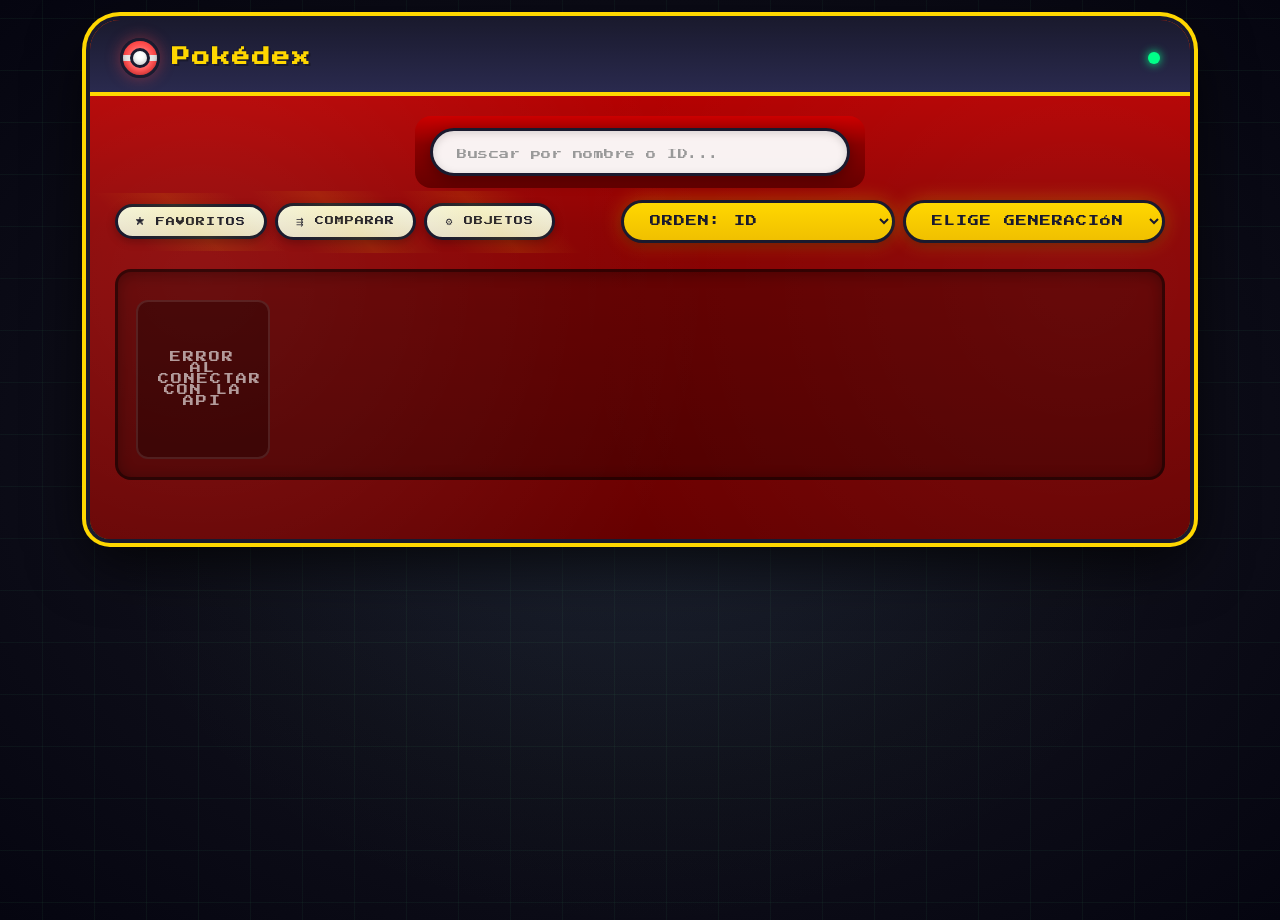
==== index.html @ 0aebc2f5 "objetos" ====
<!DOCTYPE html>
<html lang="es">

<head>
    <meta charset="UTF-8">
    <meta name="viewport" content="width=device-width, initial-scale=1.0">
    <title>Pokédex</title>
    <link rel="preconnect" href="https://fonts.googleapis.com">
    <link rel="preconnect" href="https://fonts.gstatic.com" crossorigin>
    <link href="https://fonts.googleapis.com/css2?family=Press+Start+2P&family=Roboto:wght@400;700;900&display=swap" rel="stylesheet">
    <link rel="stylesheet" href="css/style.css">
</head>

<body>
    <main id="ContenedorPrincipal">
        <div id="ContenedorPokemon">
            <div class="pokedex-header">
                <div class="pokedex-logo">
                    <div class="pokeball-icon"></div>
                    <h1>Pokédex</h1>
                </div>
                <div class="header-led"></div>
            </div>
            <div class="pokedex-content">
                <div class="buscador-contenedor">
                    <input type="text" id="buscador" class="buscador" placeholder="Buscar por nombre o ID...">
                    <button id="btnClearSearch" class="btn-clear-search oculto" title="Limpiar búsqueda">
                        <svg xmlns="http://www.w3.org/2000/svg" width="16" height="16" fill="currentColor" viewBox="0 0 16 16">
                            <path d="M8 15A7 7 0 1 1 8 1a7 7 0 0 1 0 14m0 1A8 8 0 1 0 8 0a8 8 0 0 0 0 16"/>
                            <path d="M4.646 4.646a.5.5 0 0 1 .708 0L8 7.293l2.646-2.647a.5.5 0 0 1 .708.708L8.707 8l2.647 2.646a.5.5 0 0 1-.708.708L8 8.707l-2.646 2.647a.5.5 0 0 1-.708-.708L7.293 8 4.646 5.354a.5.5 0 0 1 0-.708"/>
                        </svg>
                    </button>
                </div>

                <div class="toolbar">
                    <div class="toolbar-left">
                        <button id="btnFavoritos" class="toolbar-btn" title="Mostrar solo favoritos">&#9733; Favoritos</button>
                        <button id="btnComparar" class="toolbar-btn" title="Modo comparación">&#8694; Comparar</button>
                        <a href="items.html" class="toolbar-btn" id="btnItems" title="Objetos evolutivos">&#9881; Objetos</a>
                    </div>
                    <div class="toolbar-right">
                        <select id="sortSelect" class="toolbar-select">
                            <option value="id">Orden: ID</option>
                            <option value="nombre">Orden: Nombre A-Z</option>
                            <option value="nombre-desc">Orden: Nombre Z-A</option>
                            <option value="tipo">Orden: Tipo</option>
                        </select>
                        <select id="genSelect" class="toolbar-select">
                            <option value="0">Elige Generación</option>
                            <option value="1">Generación I</option>
                            <option value="2">Generación II</option>
                            <option value="3">Generación III</option>
                            <option value="4">Generación IV</option>
                            <option value="5">Generación V</option>
                            <option value="6">Generación VI</option>
                            <option value="7">Generación VII</option>
                            <option value="8">Generación VIII</option>
                            <option value="9">Generación IX</option>
                        </select>
                    </div>
                </div>

                <div id="tipoFiltros" class="tipo-filtros"></div>

                <div id="loadingIndicator" class="loading-spinner"></div>
                <div id="galeriaPokemon" class="galeria-pokemon"></div>
                <div id="noResults" class="no-resultados oculto">No se encontraron pokemon</div>
                <div id="pokemonCount" class="pokemon-count"></div>
            </div>
        </div>
    </main>

    <div id="compareBar" class="compare-bar oculto">
        <div class="compare-slots">
            <div id="compareSlot1" class="compare-slot" data-index="0">
                <span class="compare-slot-placeholder">#1</span>
            </div>
            <span class="compare-vs">VS</span>
            <div id="compareSlot2" class="compare-slot" data-index="1">
                <span class="compare-slot-placeholder">#2</span>
            </div>
        </div>
        <button id="btnCompareGo" class="compare-go oculto">Comparar</button>
        <button id="btnCompareClose" class="compare-close">&times;</button>
    </div>

    <div id="compareModal" class="modal oculto">
        <div class="modal-contenido compare-modal-content">
            <div class="modal-header">
                <div class="modal-header-led"></div>
                <div class="modal-header-bar"></div>
                <span class="cerrar comparar-cerrar">&times;</span>
            </div>
            <div id="compareBody" class="compare-body"></div>
        </div>
    </div>

    <div id="modalPokemon" class="modal oculto">
        <div class="modal-contenido">
            <div class="modal-header">
                <div class="modal-header-led"></div>
                <div class="modal-header-bar"></div>
                <button id="btnPrevPokemon" class="nav-btn" title="Anterior">
                    <svg xmlns="http://www.w3.org/2000/svg" width="18" height="18" fill="currentColor" viewBox="0 0 16 16">
                        <path d="m3.86 8.753 5.482 4.796c.646.566 1.658.106 1.658-.753V3.204a1 1 0 0 0-1.659-.753l-5.48 4.796a1 1 0 0 0 0 1.506z"/>
                    </svg>
                </button>
                <button id="cerrarModalBtn" class="cerrar-btn" title="Cerrar">
                    <svg xmlns="http://www.w3.org/2000/svg" width="22" height="22" fill="currentColor" viewBox="0 0 16 16">
                        <path d="M8 15A7 7 0 1 1 8 1a7 7 0 0 1 0 14m0 1A8 8 0 1 0 8 0a8 8 0 0 0 0 16"/>
                        <path d="M4.646 4.646a.5.5 0 0 1 .708 0L8 7.293l2.646-2.647a.5.5 0 0 1 .708.708L8.707 8l2.647 2.646a.5.5 0 0 1-.708.708L8 8.707l-2.646 2.647a.5.5 0 0 1-.708-.708L7.293 8 4.646 5.354a.5.5 0 0 1 0-.708"/>
                    </svg>
                </button>
                <button id="btnNextPokemon" class="nav-btn" title="Siguiente">
                    <svg xmlns="http://www.w3.org/2000/svg" width="18" height="18" fill="currentColor" viewBox="0 0 16 16">
                        <path d="m12.14 8.753-5.482 4.796c-.646.566-1.658.106-1.658-.753V3.204a1 1 0 0 1 1.659-.753l5.48 4.796a1 1 0 0 1 0 1.506z"/>
                    </svg>
                </button>
            </div>
            <h2 id="nombreModal"></h2>
            <div class="modal-body">
                <div class="modal-img-wrapper">
                    <img id="imgModal" alt="Pokemon">
                    <button id="btnShiny" class="btn-shiny oculto" title="Alternar shiny">&#10024;</button>
                    <button id="btnFavModal" class="btn-fav" title="Añadir a favoritos">&#9733;</button>
                </div>
                <div class="info-pokemon">
                    <p><strong>ID:</strong> <span id="idModal"></span></p>
                    <p><strong>Tipo:</strong> <span id="tipoModal"></span></p>
                    <p><strong>Altura:</strong> <span id="alturaModal"></span> m</p>
                    <p><strong>Peso:</strong> <span id="pesoModal"></span> kg</p>
                    <p><strong>Exp. base:</strong> <span id="expModal"></span></p>
                    <p><strong>Habilidades:</strong> <span id="habilidadesModal"></span></p>
                    <p><strong>Generación:</strong> <span id="genModal"></span></p>
                    <p><strong>Rareza:</strong> <span id="rarezaModal"></span></p>
                </div>
            </div>
            <div class="stats-seccion">
                <h3>Estadísticas base</h3>
                <div id="statsContainer"></div>
                <div class="radar-wrapper">
                    <canvas id="radarChart" width="200" height="200"></canvas>
                </div>
            </div>
            <div class="habilidades-seccion">
                <h3>Habilidades</h3>
                <div id="habilidadesContainer"></div>
            </div>
            <div class="efectividad-seccion">
                <h3>Debilidades y resistencias</h3>
                <div id="efectividadContainer"></div>
            </div>
            <div class="evoluciones-seccion">
                <h3>Evoluciones</h3>
                <div id="evolucionesContainer" class="evoluciones-lista"></div>
            </div>
            <div class="formas-seccion oculto">
                <h3>Formas alternativas</h3>
                <div id="formasContainer" class="formas-lista"></div>
            </div>
            <div class="movimientos-seccion">
                <h3>Movimientos</h3>
                <div id="movimientosContainer" class="movimientos-lista"></div>
                <div id="moveDetalle" class="move-detalle oculto">
                    <div class="move-detalle-titulo" id="moveDetalleTitulo"></div>
                    <div class="move-detalle-desc" id="moveDetalleDesc"></div>
                </div>
            </div>
            <div class="cries-seccion">
                <h3>Sonido</h3>
                <div id="criesContainer"></div>
            </div>
            <div class="descripcion-pokemon">
                <p id="descripcionModal"></p>
            </div>
        </div>
    </div>

    <script src="js/main.js" defer></script>
</body>

</html>
---- css/style.css ----
* {
    margin: 0;
    padding: 0;
    box-sizing: border-box;
}

body {
    font-family: 'Roboto', Arial, sans-serif;
    background-color: #0a0a15;
    background-image:
        linear-gradient(90deg, rgba(80, 200, 120, 0.06) 1px, transparent 1px),
        linear-gradient(rgba(80, 200, 120, 0.06) 1px, transparent 1px),
        radial-gradient(ellipse at 50% 55%, rgba(80, 200, 120, 0.05) 0%, transparent 60%),
        radial-gradient(ellipse at center, #1a1a2e 0%, #0f0f1a 50%, #050510 100%);
    background-size: 52px 52px, 52px 52px, 100% 100%, 100% 100%;
    background-position: center center, center center, center center, center center;
    background-repeat: repeat, repeat, no-repeat, no-repeat;
    min-height: 100vh;
    padding: 10px;
}

#ContenedorPrincipal {
    display: flex;
    justify-content: center;
    align-items: flex-start;
    min-height: 100vh;
    padding: 10px;
}

#ContenedorPokemon {
    background: linear-gradient(180deg, #cc0000 0%, #8b0000 40%, #660000 100%);
    border-radius: 30px 30px 20px 20px;
    padding: 0 0 25px 0;
    max-width: 1100px;
    width: 100%;
    box-shadow: 0 0 0 4px #1a1a2e, 0 0 0 8px #ffd700, 0 20px 60px rgba(0, 0, 0, 0.8);
    position: relative;
    overflow: clip;
    z-index: 1;
}

#ContenedorPokemon::before {
    content: '';
    position: absolute;
    top: 0;
    left: 0;
    right: 0;
    bottom: 0;
    background:
        radial-gradient(circle at 10% 50%, rgba(255, 255, 255, 0.08), transparent 50%),
        radial-gradient(circle at 90% 50%, rgba(255, 255, 255, 0.05), transparent 50%);
    pointer-events: none;
    z-index: 0;
}

/* === POKEDEX HEADER === */
.pokedex-header {
    background: linear-gradient(180deg, #1a1a2e 0%, #2a2a4e 100%);
    padding: 18px 30px 14px;
    display: flex;
    align-items: center;
    gap: 20px;
    border-bottom: 4px solid #ffd700;
    position: relative;
    z-index: 1;
}

.pokedex-logo {
    display: flex;
    align-items: center;
    gap: 12px;
    flex-shrink: 0;
}

.pokeball-icon {
    width: 40px;
    height: 40px;
    background: linear-gradient(180deg, #ff4444 40%, #e0e0e0 40% 60%, #ff4444 60%);
    border-radius: 50%;
    border: 3px solid #1a1a2e;
    position: relative;
    box-shadow: 0 0 15px rgba(255, 68, 68, 0.4), inset 0 -2px 4px rgba(0, 0, 0, 0.2);
    flex-shrink: 0;
}

.pokeball-icon::before {
    content: '';
    position: absolute;
    top: 50%;
    left: 50%;
    transform: translate(-50%, -50%);
    width: 14px;
    height: 14px;
    background: white;
    border-radius: 50%;
    border: 3px solid #1a1a2e;
    box-shadow: 0 0 8px rgba(255, 255, 255, 0.5), inset 0 -2px 4px rgba(0, 0, 0, 0.2);
}

.pokedex-header h1 {
    font-family: 'Press Start 2P', monospace;
    font-size: 18px;
    color: #ffd700;
    text-shadow: 2px 2px 0 #1a1a2e, -1px -1px 0 #1a1a2e;
    letter-spacing: 2px;
    line-height: 1.4;
}

.header-led {
    width: 12px;
    height: 12px;
    border-radius: 50%;
    background: #00ff88;
    box-shadow: 0 0 10px #00ff88;
    margin-left: auto;
    animation: ledPulse 2s ease-in-out infinite;
    flex-shrink: 0;
}

@keyframes ledPulse {

    0%,
    100% {
        opacity: 1;
        box-shadow: 0 0 10px #00ff88;
    }

    50% {
        opacity: 0.4;
        box-shadow: 0 0 5px #00ff88;
    }
}

/* === CONTENT AREA === */
.pokedex-content {
    padding: 20px 25px;
    position: relative;
    z-index: 1;
}

/* === SEARCH BAR === */
.buscador-contenedor {
    margin-bottom: 12px;
    text-align: center;
    position: sticky;
    top: 10px;
    z-index: 100;
    max-width: 450px;
    margin-left: auto;
    margin-right: auto;
    padding: 12px 15px;
    background: linear-gradient(180deg, #cc0000 0%, #8b0000 40%, #660000 100%);
    border-radius: 16px;
}

.buscador {
    width: 100%;
    padding: 14px 48px 14px 24px;
    font-size: 14px;
    font-family: 'Press Start 2P', monospace;
    border: 3px solid #1a1a2e;
    border-radius: 30px;
    background: rgba(255, 255, 255, 0.95);
    color: #1a1a2e;
    outline: none;
    transition: all 0.3s ease;
    box-shadow: inset 0 2px 8px rgba(0, 0, 0, 0.15), 0 4px 15px rgba(0, 0, 0, 0.3);
    letter-spacing: 0.5px;
}

.buscador:focus {
    border-color: #ffd700;
    box-shadow: inset 0 2px 8px rgba(0, 0, 0, 0.15), 0 0 25px rgba(255, 215, 0, 0.4);
    transform: scale(1.01);
}

.buscador::placeholder {
    color: #999;
    font-size: 10px;
}

.btn-clear-search {
    position: absolute;
    right: 10px;
    top: 50%;
    transform: translateY(-50%);
    background: none;
    border: none;
    color: #999;
    cursor: pointer;
    padding: 6px;
    border-radius: 50%;
    display: flex;
    align-items: center;
    justify-content: center;
    transition: all 0.2s ease;
    line-height: 1;
}

.btn-clear-search:hover {
    color: #cc0000;
    background: rgba(204, 0, 0, 0.1);
}

.btn-clear-search.oculto {
    display: none;
}

/* === TOOLBAR === */
.toolbar {
    display: flex;
    justify-content: space-between;
    align-items: center;
    gap: 10px;
    margin-bottom: 12px;
    flex-wrap: wrap;
}

.toolbar-left,
.toolbar-right {
    display: flex;
    align-items: center;
    gap: 8px;
    flex-wrap: wrap;
}

.toolbar-btn {
    font-family: 'Press Start 2P', monospace;
    font-size: 9px;
    padding: 10px 18px;
    border: 3px solid #1a1a2e;
    border-radius: 25px;
    background: linear-gradient(180deg, #f5f5dc 0%, #e8e0c8 100%);
    color: #1a1a2e;
    cursor: pointer;
    transition: all 0.25s ease;
    box-shadow: 0 3px 8px rgba(0, 0, 0, 0.25);
    letter-spacing: 1px;
    text-transform: uppercase;
    position: relative;
    overflow: visible;
    white-space: nowrap;
    display: inline-block;
    text-decoration: none;
}

.toolbar-btn::after {
    content: '';
    position: absolute;
    top: -50%;
    left: -50%;
    width: 200%;
    height: 200%;
    background: linear-gradient(45deg, transparent 30%, rgba(255, 215, 0, 0.1) 50%, transparent 70%);
    animation: cardShine 4s ease-in-out infinite;
    pointer-events: none;
}

.toolbar-btn:hover {
    transform: translateY(-3px);
    box-shadow: 0 6px 16px rgba(0, 0, 0, 0.35), 0 0 20px rgba(255, 215, 0, 0.15);
    border-color: #ffd700;
}

.toolbar-btn:active {
    transform: translateY(-1px);
}

.toolbar-btn.activo {
    background: linear-gradient(180deg, #ffd700 0%, #f0c000 100%);
    border-color: #ffd700;
    color: #1a1a2e;
    box-shadow: 0 3px 8px rgba(0, 0, 0, 0.25), 0 0 20px rgba(255, 215, 0, 0.3);
}

.toolbar-select {
    font-family: 'Press Start 2P', monospace;
    font-size: 11px;
    padding: 12px 22px;
    border: 3px solid #1a1a2e;
    border-radius: 25px;
    color: #1a1a2e;
    cursor: pointer;
    outline: none;
    transition: all 0.25s ease;
    box-shadow: 0 3px 8px rgba(0, 0, 0, 0.25), 0 0 20px rgba(255, 215, 0, 0.3);
    letter-spacing: 1px;
    text-transform: uppercase;
    max-width: 100%;
    min-width: 260px;
    padding-right: 22px;
    background: linear-gradient(180deg, #ffd700 0%, #f0c000 100%);
}

.toolbar-select:hover,
.toolbar-select:focus {
    border-color: #ffd700;
    box-shadow: 0 6px 16px rgba(0, 0, 0, 0.35), 0 0 30px rgba(255, 215, 0, 0.4);
    transform: translateY(-2px);
}

/* === TYPE FILTERS === */
.tipo-filtros {
    display: flex;
    flex-wrap: wrap;
    gap: 6px;
    margin-bottom: 14px;
    justify-content: center;
}

.tipo-filtro-badge {
    display: inline-block;
    padding: 5px 12px;
    border-radius: 20px;
    font-family: 'Press Start 2P', monospace;
    font-size: 7px;
    font-weight: bold;
    color: white;
    text-transform: uppercase;
    letter-spacing: 0.5px;
    border: 2px solid rgba(0, 0, 0, 0.3);
    cursor: pointer;
    transition: all 0.2s ease;
    text-shadow: 1px 1px 0 rgba(0, 0, 0, 0.4);
    opacity: 0.5;
    box-shadow: inset 0 -2px 0 rgba(0, 0, 0, 0.2);
}

.tipo-filtro-badge:hover {
    transform: scale(1.1);
    opacity: 0.8;
}

.tipo-filtro-badge.activo {
    opacity: 1;
    box-shadow: 0 0 12px rgba(255, 255, 255, 0.3), inset 0 -2px 0 rgba(0, 0, 0, 0.2);
}

.tipo-filtro-badge.todo {
    background: #666;
    opacity: 1;
}

.tipo-filtro-badge.todo.activo {
    background: #ffd700;
    color: #1a1a2e;
    border-color: #1a1a2e;
}

/* === LOADING SPINNER === */
.loading-spinner {
    display: none;
    width: 60px;
    height: 60px;
    margin: 40px auto;
    position: relative;
}

.loading-spinner::before {
    content: '';
    position: absolute;
    inset: 0;
    border-radius: 50%;
    background: linear-gradient(180deg, #ff4444 40%, #e0e0e0 40% 60%, #ff4444 60%);
    border: 3px solid #1a1a2e;
    animation: spin 0.8s linear infinite;
}

.loading-spinner::after {
    content: '';
    position: absolute;
    top: 50%;
    left: 50%;
    transform: translate(-50%, -50%);
    width: 18px;
    height: 18px;
    background: white;
    border-radius: 50%;
    border: 3px solid #1a1a2e;
    z-index: 1;
}

@keyframes spin {
    to {
        transform: rotate(360deg);
    }
}

/* === ITEM SEARCH SECTION === */
.item-section {
    margin-top: 30px;
    background: linear-gradient(180deg, #3a3a7a 0%, #2a2a5e 40%, #1a1a3e 100%);
    border-radius: 30px 30px 20px 20px;
    max-width: 1100px;
    width: 100%;
    box-shadow: 0 0 0 4px #1a1a2e, 0 0 0 8px #ffd700, 0 20px 60px rgba(0, 0, 0, 0.8);
    position: relative;
    overflow: clip;
    z-index: 1;
}

.buscador-contenedor-items {
    position: relative;
}

.autocomplete-sugerencias {
    position: absolute;
    top: 100%;
    left: 0;
    right: 0;
    background: white;
    border: 3px solid #1a1a2e;
    border-top: none;
    border-radius: 0 0 16px 16px;
    max-height: 220px;
    overflow-y: auto;
    z-index: 200;
    box-shadow: 0 8px 24px rgba(0, 0, 0, 0.4);
}

.autocomplete-sugerencias.oculto {
    display: none;
}

.autocomplete-item {
    padding: 10px 20px;
    cursor: pointer;
    font-family: 'Press Start 2P', monospace;
    font-size: 8px;
    color: #1a1a2e;
    text-transform: uppercase;
    letter-spacing: 0.5px;
    transition: background 0.15s;
    border-bottom: 1px solid #eee;
}

.autocomplete-item:last-child {
    border-bottom: none;
}

.autocomplete-item:hover,
.autocomplete-item.destacado {
    background: #ffd700;
}

.item-card {
    background: linear-gradient(180deg, #f5f5dc 0%, #e8e0c8 50%, #ddd5b8 100%);
    border: 3px solid #1a1a2e;
    border-radius: 14px;
    padding: 10px 6px 12px;
    text-align: center;
    cursor: pointer;
    position: relative;
    overflow: hidden;
    box-shadow: 0 4px 12px rgba(0, 0, 0, 0.4), inset 0 1px 0 rgba(255, 255, 255, 0.8), inset 0 -2px 4px rgba(0, 0, 0, 0.1);
    transition: transform 0.2s cubic-bezier(0.4, 0, 0.2, 1), border-color 0.2s ease, box-shadow 0.2s ease;
}

.item-card:hover {
    transform: translateY(-6px) scale(1.04);
    border-color: #ffd700;
    box-shadow: 0 12px 30px rgba(255, 215, 0, 0.3), 0 4px 12px rgba(0, 0, 0, 0.4), inset 0 1px 0 rgba(255, 255, 255, 0.8);
}

.item-card:active {
    transform: translateY(-2px) scale(1.02);
}

.item-card img {
    width: 85%;
    height: 65px;
    object-fit: contain;
    margin: 6px auto 4px;
    display: block;
    image-rendering: pixelated;
    filter: drop-shadow(0 2px 4px rgba(0, 0, 0, 0.2));
    transition: transform 0.3s ease;
}

.item-card:hover img {
    transform: scale(1.15) rotate(-3deg);
}

.item-card p {
    font-family: 'Press Start 2P', monospace;
    font-size: 7px;
    color: #1a1a2e;
    text-transform: uppercase;
    line-height: 1.3;
    margin: 4px 0 2px;
    text-shadow: 0 1px 0 rgba(255, 255, 255, 0.6);
    letter-spacing: 0.5px;
    word-break: break-word;
}

.item-card.activo {
    border-color: #ffd700;
    box-shadow: 0 0 20px rgba(255, 215, 0, 0.4), 0 4px 12px rgba(0, 0, 0, 0.4);
    background: linear-gradient(180deg, #fff8dc 0%, #f5e8b8 100%);
}

.resultados-items {
    background: rgba(0, 0, 0, 0.25);
    padding: 18px;
    border-radius: 16px;
    border: 3px solid rgba(0, 0, 0, 0.5);
    box-shadow: inset 0 2px 15px rgba(0, 0, 0, 0.3);
    min-height: 100px;
    margin-top: 14px;
}

.item-result {
    background: linear-gradient(180deg, #f5f5dc 0%, #e8e0c8 100%);
    border: 3px solid #1a1a2e;
    border-radius: 14px;
    padding: 20px;
    text-align: center;
    box-shadow: 0 4px 12px rgba(0, 0, 0, 0.4);
}

.item-result-header {
    display: flex;
    align-items: center;
    justify-content: center;
    gap: 14px;
    margin-bottom: 18px;
    flex-wrap: wrap;
}

.item-result-header img {
    width: 56px;
    height: 56px;
    object-fit: contain;
    image-rendering: pixelated;
    filter: drop-shadow(0 2px 4px rgba(0, 0, 0, 0.2));
}

.item-result-header h3 {
    font-family: 'Press Start 2P', monospace;
    font-size: 12px;
    color: #1a1a2e;
    text-transform: uppercase;
    letter-spacing: 1px;
    line-height: 1.4;
}

.item-evo-subtitulo {
    font-family: 'Press Start 2P', monospace;
    font-size: 8px;
    color: #cc0000;
    margin-bottom: 14px;
    text-transform: uppercase;
    letter-spacing: 0.5px;
}

.item-evo-list {
    display: flex;
    flex-direction: column;
    gap: 10px;
    align-items: center;
}

.item-evo-pair {
    display: flex;
    align-items: center;
    gap: 14px;
    background: rgba(255, 255, 255, 0.85);
    border: 2px solid #ddd5b8;
    border-radius: 12px;
    padding: 10px 20px;
    width: 100%;
    max-width: 420px;
    justify-content: center;
    transition: all 0.2s ease;
    cursor: pointer;
    box-shadow: 0 2px 6px rgba(0, 0, 0, 0.1);
}

.item-evo-pair:hover {
    border-color: #ffd700;
    transform: translateY(-2px);
    box-shadow: 0 4px 12px rgba(255, 215, 0, 0.2);
}

.item-evo-pair .evo-sprite {
    width: 54px;
    height: 54px;
    object-fit: contain;
    image-rendering: pixelated;
    filter: drop-shadow(0 1px 3px rgba(0, 0, 0, 0.15));
}

.item-evo-pair .evo-name {
    font-family: 'Press Start 2P', monospace;
    font-size: 7px;
    color: #1a1a2e;
    text-transform: uppercase;
    line-height: 1.3;
    text-align: center;
    min-width: 60px;
}

.item-evo-pair .evo-arrow {
    font-size: 22px;
    color: #cc0000;
    font-weight: 900;
    flex-shrink: 0;
}

.item-no-evo {
    font-family: 'Press Start 2P', monospace;
    font-size: 8px;
    color: #999;
    text-transform: uppercase;
    padding: 20px;
}

@media (prefers-reduced-motion: reduce) {

    .pokemon-item::before,
    .pokemon-item:hover img,
    .btn-shiny,
    .toolbar-btn::after,
    .pokedex-header .header-led,
    .modal-header-led {
        animation: none !important;
        transition: none !important;
    }
}

/* === GALLERY === */
.galeria-pokemon {
    display: grid;
    grid-template-columns: repeat(auto-fill, minmax(130px, 1fr));
    gap: 12px;
    background: rgba(0, 0, 0, 0.25);
    padding: 18px;
    border-radius: 16px;
    border: 3px solid rgba(0, 0, 0, 0.5);
    box-shadow: inset 0 2px 15px rgba(0, 0, 0, 0.3);
    min-height: 200px;
}

/* === POKEMON CARD === */
.pokemon-item {
    background: linear-gradient(180deg, #f5f5dc 0%, #e8e0c8 50%, #ddd5b8 100%);
    border: 3px solid #1a1a2e;
    border-radius: 14px;
    padding: 8px 6px 10px;
    text-align: center;
    cursor: pointer;
    position: relative;
    overflow: hidden;
    content-visibility: auto;
    contain-intrinsic-size: 150px;
    contain: layout style paint;
    box-shadow:
        0 4px 12px rgba(0, 0, 0, 0.4),
        inset 0 1px 0 rgba(255, 255, 255, 0.8),
        inset 0 -2px 4px rgba(0, 0, 0, 0.1);
    transition: transform 0.2s cubic-bezier(0.4, 0, 0.2, 1), border-color 0.2s ease, box-shadow 0.2s ease;
    will-change: transform;
}

.pokemon-item::before {
    content: '';
    position: absolute;
    top: -50%;
    left: -50%;
    width: 200%;
    height: 200%;
    background: linear-gradient(45deg,
            transparent 30%,
            rgba(255, 215, 0, 0.08) 50%,
            transparent 70%);
    animation: cardShine 4s ease-in-out infinite;
    pointer-events: none;
}

@keyframes cardShine {
    0% {
        transform: translateX(-100%) rotate(45deg);
    }

    20%,
    100% {
        transform: translateX(100%) rotate(45deg);
    }
}

.pokemon-item:hover {
    transform: translateY(-6px) scale(1.04);
    border-color: #ffd700;
    box-shadow:
        0 12px 30px rgba(255, 215, 0, 0.3),
        0 4px 12px rgba(0, 0, 0, 0.4),
        inset 0 1px 0 rgba(255, 255, 255, 0.8);
}

.pokemon-item:active {
    transform: translateY(-2px) scale(1.02);
}

.pokemon-item img {
    width: 85%;
    height: 75px;
    object-fit: contain;
    margin: 4px auto 2px;
    display: block;
    image-rendering: pixelated;
    transition: transform 0.3s ease;
    filter: drop-shadow(0 2px 4px rgba(0, 0, 0, 0.2));
}

.pokemon-item:hover img {
    transform: scale(1.2) rotate(-3deg);
}

.pokemon-item p {
    font-family: 'Press Start 2P', monospace;
    font-size: 7px;
    color: #1a1a2e;
    text-transform: uppercase;
    line-height: 1.3;
    margin-bottom: 2px;
    text-shadow: 0 1px 0 rgba(255, 255, 255, 0.6);
    letter-spacing: 0.5px;
    word-break: break-word;
}

.pokemon-id {
    display: inline-block;
    font-family: 'Roboto', Arial, sans-serif;
    font-size: 10px;
    font-weight: 900;
    color: #cc0000;
    background: rgba(255, 255, 255, 0.7);
    padding: 2px 10px;
    border-radius: 20px;
    border: 2px solid #1a1a2e;
    margin-top: 2px;
    letter-spacing: 0.5px;
}



.pokemon-fav {
    position: absolute;
    top: 4px;
    right: 4px;
    font-size: 20px;
    cursor: pointer;
    z-index: 2;
    color: #ccc;
    text-shadow: 0 1px 2px rgba(0, 0, 0, 0.3);
    transition: all 0.2s ease;
    background: none;
    border: none;
    padding: 2px;
    line-height: 1;
}

.pokemon-fav:hover {
    transform: scale(1.3);
}

.pokemon-fav.fav-activo {
    color: #ffd700;
    text-shadow: 0 0 8px rgba(255, 215, 0, 0.5);
}

.pokemon-rareza-badge {
    position: absolute;
    bottom: 4px;
    right: 4px;
    font-size: 16px;
    z-index: 2;
    pointer-events: none;
    filter: drop-shadow(0 1px 2px rgba(0, 0, 0, 0.5));
    line-height: 1;
}

.pokemon-compare-check {
    position: absolute;
    top: 4px;
    left: 4px;
    width: 18px;
    height: 18px;
    border-radius: 50%;
    border: 2px solid #1a1a2e;
    background: white;
    cursor: pointer;
    z-index: 2;
    display: none;
    align-items: center;
    justify-content: center;
    font-size: 10px;
    font-weight: bold;
    color: white;
    transition: all 0.2s ease;
}

.pokemon-compare-check.seleccionado {
    background: #ffd700;
    border-color: #ffd700;
}

.modo-comparar .pokemon-compare-check {
    display: flex;
}

/* === NO RESULTS === */
.no-resultados {
    text-align: center;
    padding: 50px 20px;
    color: rgba(255, 255, 255, 0.6);
    font-family: 'Press Start 2P', monospace;
    font-size: 11px;
    text-transform: uppercase;
    letter-spacing: 2px;
    background: rgba(0, 0, 0, 0.3);
    border-radius: 12px;
    margin-top: 10px;
    border: 2px solid rgba(255, 255, 255, 0.1);
}

.no-resultados.oculto {
    display: none;
}

/* === POKEMON COUNT === */
.pokemon-count {
    text-align: center;
    margin-top: 14px;
    color: rgba(255, 255, 255, 0.7);
    font-family: 'Press Start 2P', monospace;
    font-size: 9px;
    letter-spacing: 1px;
    text-shadow: 1px 1px 0 rgba(0, 0, 0, 0.5);
}

/* === COMPARE BAR === */
.compare-bar {
    position: fixed;
    bottom: 0;
    left: 0;
    right: 0;
    background: linear-gradient(180deg, #1a1a2e, #2a2a4e);
    border-top: 4px solid #ffd700;
    padding: 12px 24px;
    display: flex;
    align-items: center;
    justify-content: center;
    gap: 20px;
    z-index: 999;
    box-shadow: 0 -4px 20px rgba(0, 0, 0, 0.5);
}

.compare-bar.oculto {
    display: none;
}

.compare-slots {
    display: flex;
    align-items: center;
    gap: 12px;
}

.compare-slot {
    width: 80px;
    height: 80px;
    border: 3px dashed rgba(255, 255, 255, 0.3);
    border-radius: 12px;
    display: flex;
    align-items: center;
    justify-content: center;
    background: rgba(0, 0, 0, 0.3);
    position: relative;
    overflow: hidden;
}

.compare-slot img {
    width: 100%;
    height: 100%;
    object-fit: contain;
}

.compare-slot-placeholder {
    color: rgba(255, 255, 255, 0.3);
    font-family: 'Press Start 2P', monospace;
    font-size: 16px;
}

.compare-vs {
    font-family: 'Press Start 2P', monospace;
    font-size: 16px;
    color: #ffd700;
    font-weight: bold;
    text-shadow: 2px 2px 0 #1a1a2e;
}

.compare-go {
    font-family: 'Press Start 2P', monospace;
    font-size: 9px;
    padding: 10px 20px;
    border: 3px solid #1a1a2e;
    border-radius: 20px;
    background: linear-gradient(180deg, #ffd700, #ffaa00);
    color: #1a1a2e;
    cursor: pointer;
    transition: all 0.2s ease;
    text-transform: uppercase;
}

.compare-go:hover {
    transform: scale(1.05);
    box-shadow: 0 0 20px rgba(255, 215, 0, 0.4);
}

.compare-go.oculto {
    display: none;
}

.compare-close {
    font-size: 28px;
    color: #ffd700;
    background: none;
    border: none;
    cursor: pointer;
    position: absolute;
    right: 16px;
    top: 50%;
    transform: translateY(-50%);
    line-height: 1;
}

.compare-close:hover {
    color: white;
}

/* === COMPARE MODAL === */
.compare-modal-content {
    max-width: 900px !important;
}

.compare-body {
    display: flex;
    gap: 20px;
    padding: 20px;
}

.compare-col {
    flex: 1;
    background: rgba(255, 255, 255, 0.92);
    border-radius: 14px;
    border: 3px solid #1a1a2e;
    padding: 16px;
}

.compare-col h3 {
    font-family: 'Press Start 2P', monospace;
    font-size: 10px;
    color: #cc0000;
    text-align: center;
    margin-bottom: 12px;
    text-transform: uppercase;
}

.compare-col img {
    display: block;
    margin: 0 auto 10px;
    width: 120px;
    height: 120px;
    object-fit: contain;
    image-rendering: pixelated;
}

.compare-col p {
    font-size: 11px;
    color: #444;
    margin: 4px 0;
    font-weight: 700;
}

.compare-col .stat-item {
    margin-bottom: 4px;
}

/* === MODAL OVERLAY === */
.modal {
    display: flex;
    position: fixed;
    z-index: 1000;
    left: 0;
    top: 0;
    width: 100%;
    height: 100%;
    background: rgba(0, 0, 0, 0.85);
    align-items: center;
    justify-content: center;
    padding: 20px;
    backdrop-filter: blur(8px);
}

.modal.oculto {
    display: none;
}

/* === MODAL CONTENT - POKEDEX STYLE === */
.modal-contenido {
    background: linear-gradient(180deg, #cc0000 0%, #8b0000 100%);
    border-radius: 24px;
    max-width: 640px;
    width: 100%;
    position: relative;
    box-shadow:
        0 0 0 4px #1a1a2e,
        0 0 0 8px #ffd700,
        0 30px 80px rgba(0, 0, 0, 0.9);
    animation: modalPop 0.4s cubic-bezier(0.34, 1.56, 0.64, 1);
    max-height: 90vh;
    overflow-y: auto;
    border: none;
}

@keyframes modalPop {
    from {
        transform: scale(0.6) translateY(40px);
        opacity: 0;
    }

    to {
        transform: scale(1) translateY(0);
        opacity: 1;
    }
}

.modal-contenido::-webkit-scrollbar {
    width: 8px;
}

.modal-contenido::-webkit-scrollbar-track {
    background: rgba(0, 0, 0, 0.2);
    border-radius: 4px;
}

.modal-contenido::-webkit-scrollbar-thumb {
    background: #ffd700;
    border-radius: 4px;
    border: 2px solid #1a1a2e;
}

/* Modal Header */
.modal-header {
    background: linear-gradient(180deg, #1a1a2e 0%, #2a2a4e 100%);
    padding: 10px 16px;
    display: flex;
    align-items: center;
    gap: 8px;
    border-bottom: 4px solid #ffd700;
    position: sticky;
    top: 0;
    z-index: 5;
    border-radius: 20px 20px 0 0;
}

.modal-header-led {
    width: 14px;
    height: 14px;
    border-radius: 50%;
    background: #ff4444;
    box-shadow: 0 0 12px #ff4444;
    flex-shrink: 0;
    animation: ledPulse 2s ease-in-out infinite;
}

.modal-header-bar {
    flex: 1;
    height: 4px;
    background: rgba(255, 255, 255, 0.2);
    border-radius: 2px;
}

.nav-btn,
.cerrar-btn {
    background: rgba(255, 255, 255, 0.08);
    border: 2px solid rgba(255, 215, 0, 0.4);
    color: #ffd700;
    width: 36px;
    height: 36px;
    border-radius: 50%;
    cursor: pointer;
    display: flex;
    align-items: center;
    justify-content: center;
    transition: all 0.2s ease;
    flex-shrink: 0;
    line-height: 1;
}

.nav-btn:hover,
.cerrar-btn:hover {
    background: rgba(255, 215, 0, 0.2);
    border-color: #ffd700;
    transform: scale(1.15);
    box-shadow: 0 0 15px rgba(255, 215, 0, 0.3);
}

/* Modal Name */
.modal-contenido>h2 {
    margin: 16px 20px 14px;
    color: #ffd700;
    text-transform: uppercase;
    text-align: center;
    font-family: 'Press Start 2P', monospace;
    font-size: 16px;
    text-shadow: 3px 3px 0 #1a1a2e, -1px -1px 0 #1a1a2e;
    letter-spacing: 2px;
    line-height: 1.4;
    word-break: break-word;
}

/* Modal Body - Pokemon Display */
.modal-body {
    display: flex;
    gap: 16px;
    align-items: flex-start;
    margin: 0 20px;
    background: linear-gradient(180deg, #f5f5dc 0%, #e8e0c8 100%);
    padding: 16px;
    border-radius: 16px;
    border: 4px solid #1a1a2e;
    box-shadow: inset 0 2px 10px rgba(0, 0, 0, 0.15), 0 4px 15px rgba(0, 0, 0, 0.3);
    position: relative;
    overflow: hidden;
}

.modal-body::before {
    content: '';
    position: absolute;
    top: -50%;
    left: -50%;
    width: 200%;
    height: 200%;
    background: linear-gradient(45deg, transparent 30%, rgba(255, 215, 0, 0.05) 50%, transparent 70%);
    animation: cardShine 4s ease-in-out infinite;
    pointer-events: none;
}

.modal-img-wrapper {
    position: relative;
    flex-shrink: 0;
    display: inline-block;
}

.modal-body img {
    width: 160px;
    height: 160px;
    object-fit: contain;
    background: rgba(255, 255, 255, 0.9);
    border-radius: 12px;
    padding: 10px;
    border: 3px solid #1a1a2e;
    image-rendering: pixelated;
    flex-shrink: 0;
    box-shadow: inset 0 2px 8px rgba(0, 0, 0, 0.1);
    transition: transform 0.3s ease;
    display: block;
}

.modal-body img:hover {
    transform: scale(1.05);
}

.btn-shiny {
    position: absolute;
    bottom: 8px;
    right: 8px;
    width: 36px;
    height: 36px;
    border-radius: 50%;
    border: 3px solid #1a1a2e;
    background: linear-gradient(135deg, #ffd700, #ffaa00);
    cursor: pointer;
    font-size: 16px;
    display: flex;
    align-items: center;
    justify-content: center;
    box-shadow: 0 2px 8px rgba(0, 0, 0, 0.4);
    transition: all 0.3s ease;
    z-index: 2;
}

.btn-shiny:hover {
    transform: scale(1.2);
    box-shadow: 0 0 20px rgba(255, 215, 0, 0.6), 0 2px 8px rgba(0, 0, 0, 0.4);
}

.btn-shiny.activo {
    background: linear-gradient(135deg, #ff69b4, #ff1493);
    box-shadow: 0 0 20px rgba(255, 105, 180, 0.5), 0 2px 8px rgba(0, 0, 0, 0.4);
}

.btn-shiny.oculto {
    display: none;
}

.btn-fav {
    position: absolute;
    top: 8px;
    right: 8px;
    width: 36px;
    height: 36px;
    border-radius: 50%;
    border: 3px solid #1a1a2e;
    background: white;
    cursor: pointer;
    font-size: 16px;
    display: flex;
    align-items: center;
    justify-content: center;
    box-shadow: 0 2px 8px rgba(0, 0, 0, 0.4);
    transition: all 0.3s ease;
    z-index: 2;
    color: #ccc;
    line-height: 1;
}

.btn-fav:hover {
    transform: scale(1.2);
}

.btn-fav.fav-activo {
    color: #ffd700;
    background: #1a1a2e;
    border-color: #ffd700;
    box-shadow: 0 0 15px rgba(255, 215, 0, 0.4);
}

.info-pokemon {
    flex: 1;
    min-width: 0;
}

.info-pokemon p {
    margin: 7px 0;
    font-size: 12px;
    color: #1a1a2e;
    font-weight: 900;
    text-transform: uppercase;
    word-break: break-word;
    letter-spacing: 0.5px;
}

.info-pokemon strong {
    color: #cc0000;
    font-size: 11px;
    margin-right: 2px;
}

/* === TYPE BADGES === */
.tipo-badge {
    display: inline-block;
    padding: 4px 14px;
    border-radius: 20px;
    font-size: 11px;
    font-weight: 900;
    color: white;
    text-transform: uppercase;
    letter-spacing: 1px;
    border: 2px solid rgba(0, 0, 0, 0.3);
    margin: 2px 3px;
    text-shadow: 1px 1px 0 rgba(0, 0, 0, 0.4);
    box-shadow: inset 0 -2px 0 rgba(0, 0, 0, 0.2);
}

/* === SECTIONS === */
.stats-seccion,
.habilidades-seccion,
.efectividad-seccion,
.evoluciones-seccion,
.formas-seccion,
.movimientos-seccion,
.cries-seccion {
    margin: 14px 20px 0;
    padding: 16px 18px;
    background: rgba(255, 255, 255, 0.92);
    border-radius: 14px;
    border: 3px solid #1a1a2e;
    box-shadow: inset 0 2px 6px rgba(0, 0, 0, 0.08), 0 4px 12px rgba(0, 0, 0, 0.15);
}

.stats-seccion h3,
.habilidades-seccion h3,
.efectividad-seccion h3,
.evoluciones-seccion h3,
.formas-seccion h3,
.movimientos-seccion h3,
.cries-seccion h3 {
    font-family: 'Press Start 2P', monospace;
    font-size: 10px;
    color: #cc0000;
    margin-bottom: 14px;
    text-transform: uppercase;
    letter-spacing: 1px;
    display: flex;
    align-items: center;
    gap: 10px;
}

.stats-seccion h3::after,
.habilidades-seccion h3::after,
.efectividad-seccion h3::after,
.evoluciones-seccion h3::after,
.formas-seccion h3::after,
.movimientos-seccion h3::after,
.cries-seccion h3::after {
    content: '';
    flex: 1;
    height: 3px;
    background: linear-gradient(90deg, #cc0000, transparent);
    border-radius: 2px;
}

/* === STATS === */
.stat-item {
    display: flex;
    align-items: center;
    gap: 8px;
    margin-bottom: 6px;
}

.stat-nombre {
    font-family: 'Press Start 2P', monospace;
    font-size: 7px;
    font-weight: bold;
    color: #555;
    min-width: 80px;
    text-align: right;
    letter-spacing: 0.5px;
}

.stat-valor {
    font-size: 13px;
    font-weight: 900;
    color: #cc0000;
    min-width: 32px;
    text-align: right;
    font-family: 'Roboto', Arial, sans-serif;
}

.stat-barra {
    flex: 1;
    height: 16px;
    background-color: #e0e0e0;
    border-radius: 8px;
    border: 2px solid #1a1a2e;
    overflow: hidden;
    box-shadow: inset 0 1px 3px rgba(0, 0, 0, 0.2);
}

.stat-barra-relleno {
    height: 100%;
    border-radius: 6px;
    transition: width 0.8s cubic-bezier(0.4, 0, 0.2, 1);
}

/* === RADAR CHART === */
.radar-wrapper {
    display: flex;
    justify-content: center;
    margin-top: 14px;
}

#radarChart {
    max-width: 200px;
    max-height: 200px;
}

/* === ABILITIES === */
.habilidad-item {
    margin-bottom: 14px;
    padding-bottom: 14px;
    border-bottom: 2px dashed #ddd;
}

.habilidad-item:last-child {
    margin-bottom: 0;
    padding-bottom: 0;
    border-bottom: none;
}

.habilidad-titulo {
    font-family: 'Press Start 2P', monospace;
    font-size: 8px;
    font-weight: bold;
    color: #cc0000;
    text-transform: uppercase;
    letter-spacing: 0.5px;
    margin-bottom: 6px;
    line-height: 1.4;
}

.habilidad-desc {
    font-size: 13px;
    color: #555;
    line-height: 1.6;
    font-family: 'Roboto', Arial, sans-serif;
    font-weight: 400;
}

/* === EFFECTIVENESS === */
.efectividad-grid {
    display: grid;
    grid-template-columns: repeat(auto-fill, minmax(100px, 1fr));
    gap: 6px;
}

.efectividad-item {
    display: flex;
    align-items: center;
    gap: 6px;
    padding: 4px 8px;
    border-radius: 8px;
    font-size: 10px;
    font-weight: 700;
    text-transform: uppercase;
    letter-spacing: 0.5px;
}

.efectividad-item .tipo-badge {
    font-size: 8px;
    padding: 2px 8px;
    margin: 0;
    flex-shrink: 0;
}

.efectividad-item .efectividad-mult {
    font-family: 'Press Start 2P', monospace;
    font-size: 8px;
    margin-left: auto;
}

.efectividad-debil {
    background: rgba(244, 67, 54, 0.15);
    border: 1px solid rgba(244, 67, 54, 0.3);
}

.efectividad-resist {
    background: rgba(76, 175, 80, 0.15);
    border: 1px solid rgba(76, 175, 80, 0.3);
}

.efectividad-inmune {
    background: rgba(158, 158, 158, 0.2);
    border: 1px solid rgba(158, 158, 158, 0.4);
    color: #999;
}

.efectividad-neutro {
    display: none;
}

/* === EVOLUTION CHAIN === */
.evoluciones-lista {
    display: flex;
    align-items: center;
    justify-content: center;
    flex-wrap: wrap;
    gap: 6px;
}

.evo-item {
    display: flex;
    flex-direction: column;
    align-items: center;
    gap: 4px;
    text-decoration: none;
    cursor: pointer;
    padding: 8px 10px;
    border-radius: 12px;
    transition: all 0.3s ease;
    background: linear-gradient(180deg, #f5f5dc 0%, #e8e0c8 100%);
    border: 3px solid #1a1a2e;
    min-width: 80px;
    box-shadow: 0 3px 8px rgba(0, 0, 0, 0.2);
}

.evo-item:hover {
    transform: translateY(-4px) scale(1.05);
    border-color: #ffd700;
    box-shadow: 0 8px 20px rgba(255, 215, 0, 0.3), 0 3px 8px rgba(0, 0, 0, 0.2);
}

.evo-item img {
    width: 60px;
    height: 60px;
    object-fit: contain;
    image-rendering: pixelated;
    filter: drop-shadow(0 2px 4px rgba(0, 0, 0, 0.2));
}

.evo-item span {
    font-family: 'Press Start 2P', monospace;
    font-size: 6px;
    font-weight: bold;
    color: #1a1a2e;
    text-transform: uppercase;
    text-align: center;
    line-height: 1.3;
}

.evo-flecha {
    font-size: 28px;
    color: #cc0000;
    font-weight: 900;
    text-shadow: 1px 1px 0 rgba(0, 0, 0, 0.2);
}

.evo-grupo-flecha {
    display: flex;
    flex-direction: column;
    align-items: center;
    gap: 2px;
}

.evo-detalle {
    font-family: 'Press Start 2P', monospace;
    font-size: 9px;
    color: #cc0000;
    text-transform: uppercase;
    text-align: center;
    line-height: 1.4;
    text-shadow: 0 1px 2px rgba(0, 0, 0, 0.3);
    white-space: nowrap;
}

.evo-placeholder {
    font-size: 13px;
    color: #999;
    font-style: italic;
    font-family: 'Roboto', Arial, sans-serif;
}

/* === ALTERNATE FORMS === */
.formas-lista {
    display: flex;
    flex-wrap: wrap;
    gap: 8px;
    justify-content: center;
}

.forma-item {
    display: flex;
    flex-direction: column;
    align-items: center;
    gap: 4px;
    cursor: pointer;
    padding: 8px;
    border-radius: 12px;
    transition: all 0.3s ease;
    background: linear-gradient(180deg, #f5f5dc 0%, #e8e0c8 100%);
    border: 2px solid #1a1a2e;
    min-width: 70px;
}

.forma-item:hover {
    transform: translateY(-4px);
    border-color: #ffd700;
}

.forma-item img {
    width: 50px;
    height: 50px;
    object-fit: contain;
    image-rendering: pixelated;
}

.forma-item span {
    font-family: 'Press Start 2P', monospace;
    font-size: 5px;
    color: #1a1a2e;
    text-transform: uppercase;
    text-align: center;
    line-height: 1.3;
}

/* === MOVES === */
.movimientos-lista {
    display: flex;
    flex-wrap: wrap;
    gap: 6px;
}

.movimiento-chip {
    background: linear-gradient(180deg, #f5f5dc 0%, #e8e0c8 100%);
    border: 2px solid #1a1a2e;
    border-radius: 20px;
    padding: 5px 14px;
    font-family: 'Press Start 2P', monospace;
    font-size: 7px;
    font-weight: bold;
    color: #1a1a2e;
    text-transform: uppercase;
    letter-spacing: 0.5px;
    cursor: pointer;
    transition: all 0.2s ease;
    box-shadow: 0 2px 4px rgba(0, 0, 0, 0.15);
}

.movimiento-chip:hover {
    background: linear-gradient(180deg, #ffd700 0%, #ffcc00 100%);
    transform: scale(1.08);
    box-shadow: 0 4px 10px rgba(255, 215, 0, 0.3);
}

/* === MOVE DETAIL === */
.move-detalle {
    margin-top: 12px;
    padding: 12px 16px;
    background: rgba(255, 255, 255, 0.9);
    border-radius: 10px;
    border: 2px solid #1a1a2e;
}

.move-detalle.oculto {
    display: none;
}

.move-detalle-titulo {
    font-family: 'Press Start 2P', monospace;
    font-size: 9px;
    font-weight: bold;
    color: #cc0000;
    text-transform: uppercase;
    letter-spacing: 0.5px;
    margin-bottom: 6px;
}

.move-detalle-desc {
    font-size: 13px;
    color: #555;
    line-height: 1.6;
    font-family: 'Roboto', Arial, sans-serif;
}

/* === CRIES === */
.cries-seccion audio {
    width: 100%;
    height: 40px;
    border-radius: 8px;
}

.cries-seccion audio::-webkit-media-controls-panel {
    background: #f5f5dc;
}

/* === DESCRIPTION === */
.descripcion-pokemon {
    margin: 14px 20px 20px;
    padding: 16px 18px;
    background: rgba(255, 255, 255, 0.92);
    border-radius: 14px;
    border: 3px solid #1a1a2e;
}

.descripcion-pokemon p {
    font-size: 14px;
    color: #444;
    line-height: 1.8;
    margin: 0;
    font-family: 'Roboto', Arial, sans-serif;
    font-weight: 400;
}

/* === RESPONSIVE === */
@media (max-width: 600px) {
    .pokedex-header {
        padding: 12px 16px 10px;
        flex-wrap: wrap;
    }

    .pokedex-header h1 {
        font-size: 12px;
    }

    .pokeball-icon {
        width: 30px;
        height: 30px;
    }

    .pokedex-content {
        padding: 14px 12px;
    }

    #ContenedorPokemon {
        border-radius: 20px 20px 16px 16px;
    }

    .galeria-pokemon {
        grid-template-columns: repeat(auto-fill, minmax(100px, 1fr));
        padding: 12px;
        gap: 10px;
    }

    .pokemon-item img {
        height: 60px;
    }

    .modal-body {
        flex-direction: column;
        align-items: center;
        text-align: center;
    }

    .modal-body img {
        width: 120px;
        height: 120px;
    }

    .modal-contenido {
        max-width: 100%;
        border-radius: 16px;
        box-shadow: 0 0 0 3px #1a1a2e, 0 0 0 6px #ffd700, 0 20px 60px rgba(0, 0, 0, 0.9);
    }

    .modal-contenido>h2 {
        font-size: 12px;
        margin: 12px 14px 10px;
    }

    .stat-nombre {
        min-width: 60px;
        font-size: 6px;
    }

    .info-pokemon p {
        font-size: 11px;
    }

    .evo-item {
        min-width: 60px;
        padding: 6px;
    }

    .evo-item img {
        width: 44px;
        height: 44px;
    }

    .buscador {
        font-size: 10px;
        padding: 12px 40px 12px 18px;
    }

    .buscador::placeholder {
        font-size: 8px;
    }

    .toolbar {
        flex-direction: column;
        align-items: stretch;
    }

    .toolbar-left,
    .toolbar-right {
        justify-content: center;
    }

    .toolbar-select {
        max-width: 140px;
        font-size: 6px;
    }

    .compare-slots {
        gap: 8px;
    }

    .compare-slot {
        width: 60px;
        height: 60px;
    }

    .compare-body {
        flex-direction: column;
    }

    .efectividad-grid {
        grid-template-columns: repeat(auto-fill, minmax(80px, 1fr));
    }
}

@media (max-width: 400px) {
    .galeria-pokemon {
        grid-template-columns: repeat(auto-fill, minmax(85px, 1fr));
        padding: 10px;
        gap: 8px;
    }

    .pokemon-item p {
        font-size: 6px;
    }

    .pokedex-header h1 {
        font-size: 10px;
    }

    .compare-slot {
        width: 50px;
        height: 50px;
    }

    .compare-vs {
        font-size: 12px;
    }
}
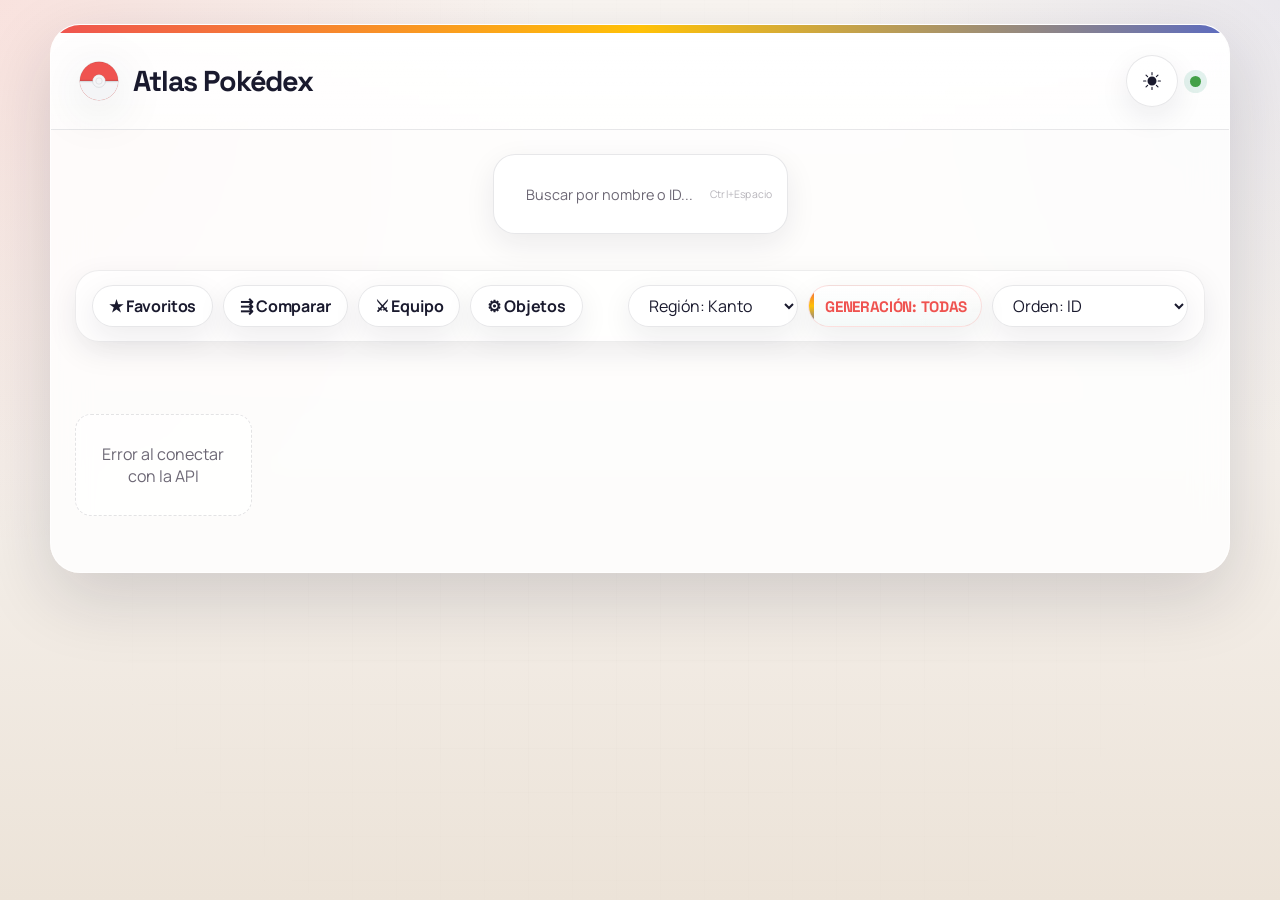
==== commit efe8689c: "Modificación al completo" ====
--- a/index.html
+++ b/index.html
@@ -4,10 +4,7 @@
 <head>
     <meta charset="UTF-8">
     <meta name="viewport" content="width=device-width, initial-scale=1.0">
-    <title>Pokédex</title>
-    <link rel="preconnect" href="https://fonts.googleapis.com">
-    <link rel="preconnect" href="https://fonts.gstatic.com" crossorigin>
-    <link href="https://fonts.googleapis.com/css2?family=Press+Start+2P&family=Roboto:wght@400;700;900&display=swap" rel="stylesheet">
+    <title>Atlas Pokédex</title>
     <link rel="stylesheet" href="css/style.css">
 </head>
 
@@ -16,47 +13,70 @@
         <div id="ContenedorPokemon">
             <div class="pokedex-header">
                 <div class="pokedex-logo">
-                    <div class="pokeball-icon"></div>
-                    <h1>Pokédex</h1>
-                </div>
-                <div class="header-led"></div>
+                    <svg class="pokeball-icon" viewBox="0 0 100 100" width="40" height="40">
+                        <circle cx="50" cy="50" r="48" fill="#ef5350" stroke="rgba(24,32,42,0.12)" stroke-width="2"/>
+                        <path d="M2 50 A48 48 0 0 0 98 50" fill="#f4f5f7"/>
+                        <rect x="2" y="47" width="96" height="6" fill="rgba(24,32,42,0.12)"/>
+                        <circle cx="50" cy="50" r="16" fill="#f4f5f7" stroke="rgba(24,32,42,0.12)" stroke-width="2"/>
+                        <circle cx="50" cy="50" r="8" fill="#f4f5f7" stroke="rgba(24,32,42,0.15)" stroke-width="1.5"/>
+                    </svg>
+                    <h1>Atlas Pokédex</h1>
+                </div>
+                <div class="header-right">
+                    <button id="btnDarkMode" class="toolbar-btn header-btn" title="Modo oscuro">
+                        <svg xmlns="http://www.w3.org/2000/svg" width="18" height="18" fill="currentColor" viewBox="0 0 16 16">
+                            <path d="M12 8a4 4 0 1 1-8 0 4 4 0 0 1 8 0M8 0a.5.5 0 0 1 .5.5v2a.5.5 0 0 1-1 0v-2A.5.5 0 0 1 8 0m0 13a.5.5 0 0 1 .5.5v2a.5.5 0 0 1-1 0v-2A.5.5 0 0 1 8 13m8-5a.5.5 0 0 1-.5.5h-2a.5.5 0 0 1 0-1h2a.5.5 0 0 1 .5.5M3 8a.5.5 0 0 1-.5.5h-2a.5.5 0 0 1 0-1h2A.5.5 0 0 1 3 8m10.657-5.657a.5.5 0 0 1 0 .707l-1.414 1.415a.5.5 0 1 1-.707-.708l1.414-1.414a.5.5 0 0 1 .707 0m-9.193 9.193a.5.5 0 0 1 0 .707L3.05 13.657a.5.5 0 0 1-.707-.707l1.414-1.414a.5.5 0 0 1 .707 0m9.193 2.121a.5.5 0 0 1-.707 0l-1.414-1.414a.5.5 0 0 1 .707-.707l1.414 1.414a.5.5 0 0 1 0 .707M4.464 4.465a.5.5 0 0 1-.707 0L2.343 3.05a.5.5 0 1 1 .707-.707l1.414 1.414a.5.5 0 0 1 0 .708"/>
+                        </svg>
+                    </button>
+                    <div class="header-led"></div>
+                </div>
             </div>
             <div class="pokedex-content">
+
                 <div class="buscador-contenedor">
                     <input type="text" id="buscador" class="buscador" placeholder="Buscar por nombre o ID...">
                     <button id="btnClearSearch" class="btn-clear-search oculto" title="Limpiar búsqueda">
-                        <svg xmlns="http://www.w3.org/2000/svg" width="16" height="16" fill="currentColor" viewBox="0 0 16 16">
-                            <path d="M8 15A7 7 0 1 1 8 1a7 7 0 0 1 0 14m0 1A8 8 0 1 0 8 0a8 8 0 0 0 0 16"/>
-                            <path d="M4.646 4.646a.5.5 0 0 1 .708 0L8 7.293l2.646-2.647a.5.5 0 0 1 .708.708L8.707 8l2.647 2.646a.5.5 0 0 1-.708.708L8 8.707l-2.646 2.647a.5.5 0 0 1-.708-.708L7.293 8 4.646 5.354a.5.5 0 0 1 0-.708"/>
+                        <svg xmlns="http://www.w3.org/2000/svg" width="16" height="16" fill="currentColor"
+                            viewBox="0 0 16 16">
+                            <path d="M8 15A7 7 0 1 1 8 1a7 7 0 0 1 0 14m0 1A8 8 0 1 0 8 0a8 8 0 0 0 0 16" />
+                            <path
+                                d="M4.646 4.646a.5.5 0 0 1 .708 0L8 7.293l2.646-2.647a.5.5 0 0 1 .708.708L8.707 8l2.647 2.646a.5.5 0 0 1-.708.708L8 8.707l-2.646 2.647a.5.5 0 0 1-.708-.708L7.293 8 4.646 5.354a.5.5 0 0 1 0-.708" />
                         </svg>
                     </button>
+                    <span class="search-hint">Ctrl+Espacio</span>
                 </div>
 
                 <div class="toolbar">
                     <div class="toolbar-left">
-                        <button id="btnFavoritos" class="toolbar-btn" title="Mostrar solo favoritos">&#9733; Favoritos</button>
+                        <button id="btnFavoritos" class="toolbar-btn" title="Mostrar solo favoritos">&#9733;
+                            Favoritos</button>
                         <button id="btnComparar" class="toolbar-btn" title="Modo comparación">&#8694; Comparar</button>
-                        <a href="items.html" class="toolbar-btn" id="btnItems" title="Objetos evolutivos">&#9881; Objetos</a>
+                        <button id="btnTeam" class="toolbar-btn" title="Creador de equipo">&#9876; Equipo</button>
+                        <a href="items.html" class="toolbar-btn" id="btnItems" title="Objetos evolutivos">&#9881;
+                            Objetos</a>
                     </div>
                     <div class="toolbar-right">
+                        <select id="regionSelect" class="toolbar-select">
+                            <option value="all">Región: Todas</option>
+                            <option value="kanto" selected>Región: Kanto</option>
+                            <option value="johto">Región: Johto</option>
+                            <option value="hoenn">Región: Hoenn</option>
+                            <option value="sinnoh">Región: Sinnoh</option>
+                            <option value="unova">Región: Unova</option>
+                            <option value="kalos">Región: Kalos</option>
+                            <option value="alola">Región: Alola</option>
+                            <option value="galar">Región: Galar</option>
+                            <option value="paldea">Región: Paldea</option>
+                        </select>
+                        <div id="regionInfoCard" class="region-info-card" aria-live="polite">
+                            <strong id="regionInfoText">Generación: Todas</strong>
+                        </div>
                         <select id="sortSelect" class="toolbar-select">
                             <option value="id">Orden: ID</option>
                             <option value="nombre">Orden: Nombre A-Z</option>
                             <option value="nombre-desc">Orden: Nombre Z-A</option>
                             <option value="tipo">Orden: Tipo</option>
                         </select>
-                        <select id="genSelect" class="toolbar-select">
-                            <option value="0">Elige Generación</option>
-                            <option value="1">Generación I</option>
-                            <option value="2">Generación II</option>
-                            <option value="3">Generación III</option>
-                            <option value="4">Generación IV</option>
-                            <option value="5">Generación V</option>
-                            <option value="6">Generación VI</option>
-                            <option value="7">Generación VII</option>
-                            <option value="8">Generación VIII</option>
-                            <option value="9">Generación IX</option>
-                        </select>
                     </div>
                 </div>
 
@@ -84,6 +104,49 @@
         <button id="btnCompareClose" class="compare-close">&times;</button>
     </div>
 
+    <div id="teamModal" class="modal oculto">
+        <div class="modal-contenido team-modal-content">
+            <div class="modal-header">
+                <div class="modal-header-led"></div>
+                <div class="modal-header-bar"></div>
+                <span class="cerrar" id="teamCerrar">&times;</span>
+            </div>
+            <div class="team-body">
+                <div class="team-manager">
+                    <select id="teamSelector" class="toolbar-select" style="flex:1;min-width:120px"></select>
+                    <button id="teamNewBtn" class="toolbar-btn" title="Nuevo equipo">+ Nuevo</button>
+                    <button id="teamRenameBtn" class="toolbar-btn" title="Renombrar equipo">&#9998;</button>
+                    <button id="teamDeleteBtn" class="toolbar-btn" title="Eliminar equipo" style="color:var(--accent-2)">&#128465;</button>
+                </div>
+                <div class="team-slots" id="teamSlots">
+                    <div class="team-slot" data-index="0"><span class="team-slot-placeholder">#1</span></div>
+                    <div class="team-slot" data-index="1"><span class="team-slot-placeholder">#2</span></div>
+                    <div class="team-slot" data-index="2"><span class="team-slot-placeholder">#3</span></div>
+                    <div class="team-slot" data-index="3"><span class="team-slot-placeholder">#4</span></div>
+                    <div class="team-slot" data-index="4"><span class="team-slot-placeholder">#5</span></div>
+                    <div class="team-slot" data-index="5"><span class="team-slot-placeholder">#6</span></div>
+                </div>
+                <div class="team-info" id="teamInfo">
+                    <p class="team-info-empty">Haz clic en un slot para añadir un Pokémon</p>
+                </div>
+            </div>
+        </div>
+    </div>
+
+    <div id="teamPickerModal" class="modal oculto">
+        <div class="modal-contenido team-picker-content">
+            <div class="modal-header">
+                <div class="modal-header-led"></div>
+                <div class="modal-header-bar"></div>
+                <span class="cerrar" id="teamPickerCerrar">&times;</span>
+            </div>
+            <div class="team-picker-body">
+                <input type="text" id="teamPickerSearch" class="buscador" placeholder="Buscar Pokémon..." style="margin-bottom:14px">
+                <div id="teamPickerList" class="team-picker-list"></div>
+            </div>
+        </div>
+    </div>
+
     <div id="compareModal" class="modal oculto">
         <div class="modal-contenido compare-modal-content">
             <div class="modal-header">
@@ -101,23 +164,32 @@
                 <div class="modal-header-led"></div>
                 <div class="modal-header-bar"></div>
                 <button id="btnPrevPokemon" class="nav-btn" title="Anterior">
-                    <svg xmlns="http://www.w3.org/2000/svg" width="18" height="18" fill="currentColor" viewBox="0 0 16 16">
-                        <path d="m3.86 8.753 5.482 4.796c.646.566 1.658.106 1.658-.753V3.204a1 1 0 0 0-1.659-.753l-5.48 4.796a1 1 0 0 0 0 1.506z"/>
+                    <svg xmlns="http://www.w3.org/2000/svg" width="18" height="18" fill="currentColor"
+                        viewBox="0 0 16 16">
+                        <path
+                            d="m3.86 8.753 5.482 4.796c.646.566 1.658.106 1.658-.753V3.204a1 1 0 0 0-1.659-.753l-5.48 4.796a1 1 0 0 0 0 1.506z" />
                     </svg>
                 </button>
                 <button id="cerrarModalBtn" class="cerrar-btn" title="Cerrar">
-                    <svg xmlns="http://www.w3.org/2000/svg" width="22" height="22" fill="currentColor" viewBox="0 0 16 16">
-                        <path d="M8 15A7 7 0 1 1 8 1a7 7 0 0 1 0 14m0 1A8 8 0 1 0 8 0a8 8 0 0 0 0 16"/>
-                        <path d="M4.646 4.646a.5.5 0 0 1 .708 0L8 7.293l2.646-2.647a.5.5 0 0 1 .708.708L8.707 8l2.647 2.646a.5.5 0 0 1-.708.708L8 8.707l-2.646 2.647a.5.5 0 0 1-.708-.708L7.293 8 4.646 5.354a.5.5 0 0 1 0-.708"/>
+                    <svg xmlns="http://www.w3.org/2000/svg" width="22" height="22" fill="currentColor"
+                        viewBox="0 0 16 16">
+                        <path d="M8 15A7 7 0 1 1 8 1a7 7 0 0 1 0 14m0 1A8 8 0 1 0 8 0a8 8 0 0 0 0 16" />
+                        <path
+                            d="M4.646 4.646a.5.5 0 0 1 .708 0L8 7.293l2.646-2.647a.5.5 0 0 1 .708.708L8.707 8l2.647 2.646a.5.5 0 0 1-.708.708L8 8.707l-2.646 2.647a.5.5 0 0 1-.708-.708L7.293 8 4.646 5.354a.5.5 0 0 1 0-.708" />
                     </svg>
                 </button>
                 <button id="btnNextPokemon" class="nav-btn" title="Siguiente">
-                    <svg xmlns="http://www.w3.org/2000/svg" width="18" height="18" fill="currentColor" viewBox="0 0 16 16">
-                        <path d="m12.14 8.753-5.482 4.796c-.646.566-1.658.106-1.658-.753V3.204a1 1 0 0 1 1.659-.753l5.48 4.796a1 1 0 0 1 0 1.506z"/>
+                    <svg xmlns="http://www.w3.org/2000/svg" width="18" height="18" fill="currentColor"
+                        viewBox="0 0 16 16">
+                        <path
+                            d="m12.14 8.753-5.482 4.796c-.646.566-1.658.106-1.658-.753V3.204a1 1 0 0 1 1.659-.753l5.48 4.796a1 1 0 0 1 0 1.506z" />
                     </svg>
                 </button>
             </div>
             <h2 id="nombreModal"></h2>
+            <div class="descripcion-pokemon">
+                <p id="descripcionModal"></p>
+            </div>
             <div class="modal-body">
                 <div class="modal-img-wrapper">
                     <img id="imgModal" alt="Pokemon">
@@ -130,7 +202,6 @@
                     <p><strong>Altura:</strong> <span id="alturaModal"></span> m</p>
                     <p><strong>Peso:</strong> <span id="pesoModal"></span> kg</p>
                     <p><strong>Exp. base:</strong> <span id="expModal"></span></p>
-                    <p><strong>Habilidades:</strong> <span id="habilidadesModal"></span></p>
                     <p><strong>Generación:</strong> <span id="genModal"></span></p>
                     <p><strong>Rareza:</strong> <span id="rarezaModal"></span></p>
                 </div>
@@ -143,8 +214,10 @@
                 </div>
             </div>
             <div class="habilidades-seccion">
-                <h3>Habilidades</h3>
-                <div id="habilidadesContainer"></div>
+                <button type="button" class="collapsible">Habilidades pasivas:</button>
+                <div class="content">
+                    <div id="habilidadesContainer"></div>
+                </div>
             </div>
             <div class="efectividad-seccion">
                 <h3>Debilidades y resistencias</h3>
@@ -159,24 +232,19 @@
                 <div id="formasContainer" class="formas-lista"></div>
             </div>
             <div class="movimientos-seccion">
-                <h3>Movimientos</h3>
-                <div id="movimientosContainer" class="movimientos-lista"></div>
-                <div id="moveDetalle" class="move-detalle oculto">
-                    <div class="move-detalle-titulo" id="moveDetalleTitulo"></div>
-                    <div class="move-detalle-desc" id="moveDetalleDesc"></div>
+                <button type="button" class="collapsible">Movimientos</button>
+                <div class="content">
+                    <div id="movimientosContainer" class="movimientos-container"></div>
                 </div>
             </div>
             <div class="cries-seccion">
                 <h3>Sonido</h3>
                 <div id="criesContainer"></div>
             </div>
-            <div class="descripcion-pokemon">
-                <p id="descripcionModal"></p>
-            </div>
         </div>
     </div>
 
     <script src="js/main.js" defer></script>
 </body>
 
-</html>
+</html>
--- a/css/style.css
+++ b/css/style.css
@@ -1,218 +1,305 @@
+@import url('https://fonts.googleapis.com/css2?family=Manrope:wght@400;500;600;700;800&family=Space+Grotesk:wght@400;500;700&display=swap');
+
+:root {
+    --bg-0: #f5f0eb;
+    --bg-1: #ece3d8;
+    --surface: rgba(255, 255, 255, 0.82);
+    --surface-strong: #ffffff;
+    --surface-soft: rgba(255, 255, 255, 0.62);
+    --text: #1a1a2e;
+    --muted: #6d6875;
+    --line: rgba(26, 26, 46, 0.1);
+    --shadow: 0 24px 70px rgba(26, 26, 46, 0.16);
+    --shadow-soft: 0 10px 30px rgba(26, 26, 46, 0.08);
+    --accent: #EF5350;
+    --accent-2: #5C6BC0;
+    --accent-3: #FFC107;
+    --success: #43A047;
+    --warning: #FF9800;
+    --radius-xl: 30px;
+    --radius-lg: 22px;
+    --radius-md: 16px;
+    --radius-sm: 12px;
+    --focus: 0 0 0 4px rgba(239, 83, 80, 0.18);
+}
+
 * {
+    box-sizing: border-box;
+}
+
+html {
+    color-scheme: light;
+    scroll-behavior: smooth;
+}
+
+body {
     margin: 0;
-    padding: 0;
-    box-sizing: border-box;
-}
-
-body {
-    font-family: 'Roboto', Arial, sans-serif;
-    background-color: #0a0a15;
+    min-height: 100vh;
+    font-family: 'Manrope', 'Segoe UI', sans-serif;
+    color: var(--text);
+    background:
+        radial-gradient(circle at top left, rgba(239, 83, 80, 0.12), transparent 35%),
+        radial-gradient(circle at top right, rgba(92, 107, 192, 0.10), transparent 28%),
+        linear-gradient(180deg, #faf6f2 0%, var(--bg-0) 52%, var(--bg-1) 100%);
+}
+
+body::before {
+    content: '';
+    position: fixed;
+    inset: 0;
+    pointer-events: none;
+    opacity: 0.45;
     background-image:
-        linear-gradient(90deg, rgba(80, 200, 120, 0.06) 1px, transparent 1px),
-        linear-gradient(rgba(80, 200, 120, 0.06) 1px, transparent 1px),
-        radial-gradient(ellipse at 50% 55%, rgba(80, 200, 120, 0.05) 0%, transparent 60%),
-        radial-gradient(ellipse at center, #1a1a2e 0%, #0f0f1a 50%, #050510 100%);
-    background-size: 52px 52px, 52px 52px, 100% 100%, 100% 100%;
-    background-position: center center, center center, center center, center center;
-    background-repeat: repeat, repeat, no-repeat, no-repeat;
+        linear-gradient(rgba(26, 26, 46, 0.025) 1px, transparent 1px),
+        linear-gradient(90deg, rgba(26, 26, 46, 0.025) 1px, transparent 1px);
+    background-size: 44px 44px;
+    mask-image: radial-gradient(circle at center, black 30%, transparent 100%);
+}
+
+a {
+    color: inherit;
+}
+
+button,
+input,
+select {
+    font: inherit;
+}
+
+button {
+    border: 0;
+    background: none;
+}
+
+img {
+    max-width: 100%;
+    display: block;
+}
+
+#ContenedorPrincipal {
     min-height: 100vh;
-    padding: 10px;
-}
-
-#ContenedorPrincipal {
+    padding: 24px;
     display: flex;
     justify-content: center;
     align-items: flex-start;
-    min-height: 100vh;
-    padding: 10px;
 }
 
 #ContenedorPokemon {
-    background: linear-gradient(180deg, #cc0000 0%, #8b0000 40%, #660000 100%);
-    border-radius: 30px 30px 20px 20px;
-    padding: 0 0 25px 0;
-    max-width: 1100px;
-    width: 100%;
-    box-shadow: 0 0 0 4px #1a1a2e, 0 0 0 8px #ffd700, 0 20px 60px rgba(0, 0, 0, 0.8);
-    position: relative;
+    width: min(1180px, 100%);
+    border-radius: var(--radius-xl);
     overflow: clip;
-    z-index: 1;
+    background: var(--surface);
+    border: 1px solid rgba(255, 255, 255, 0.68);
+    box-shadow: var(--shadow);
+    backdrop-filter: blur(18px);
+    -webkit-backdrop-filter: blur(18px);
 }
 
 #ContenedorPokemon::before {
     content: '';
-    position: absolute;
-    top: 0;
-    left: 0;
-    right: 0;
-    bottom: 0;
-    background:
-        radial-gradient(circle at 10% 50%, rgba(255, 255, 255, 0.08), transparent 50%),
-        radial-gradient(circle at 90% 50%, rgba(255, 255, 255, 0.05), transparent 50%);
-    pointer-events: none;
-    z-index: 0;
-}
-
-/* === POKEDEX HEADER === */
+    display: block;
+    height: 8px;
+    background: linear-gradient(90deg, var(--accent), var(--accent-3), var(--accent-2));
+}
+
 .pokedex-header {
-    background: linear-gradient(180deg, #1a1a2e 0%, #2a2a4e 100%);
-    padding: 18px 30px 14px;
     display: flex;
+    justify-content: space-between;
     align-items: center;
-    gap: 20px;
-    border-bottom: 4px solid #ffd700;
-    position: relative;
-    z-index: 1;
+    gap: 18px;
+    padding: 22px 28px;
+    border-bottom: 1px solid var(--line);
+    background: linear-gradient(180deg, rgba(255, 255, 255, 0.82), rgba(255, 255, 255, 0.58));
 }
 
 .pokedex-logo {
     display: flex;
     align-items: center;
+    gap: 14px;
+    min-width: 0;
+}
+
+.pokeball-icon {
+    flex: 0 0 auto;
+    filter: drop-shadow(0 10px 24px rgba(20, 32, 44, 0.12));
+}
+
+.pokedex-header h1 {
+    margin: 0;
+    font-family: 'Space Grotesk', sans-serif;
+    font-size: clamp(1.3rem, 1rem + 1vw, 2rem);
+    letter-spacing: -0.04em;
+    line-height: 1;
+    color: var(--text);
+}
+
+.header-right {
+    display: flex;
+    align-items: center;
     gap: 12px;
-    flex-shrink: 0;
-}
-
-.pokeball-icon {
-    width: 40px;
-    height: 40px;
-    background: linear-gradient(180deg, #ff4444 40%, #e0e0e0 40% 60%, #ff4444 60%);
-    border-radius: 50%;
-    border: 3px solid #1a1a2e;
-    position: relative;
-    box-shadow: 0 0 15px rgba(255, 68, 68, 0.4), inset 0 -2px 4px rgba(0, 0, 0, 0.2);
-    flex-shrink: 0;
-}
-
-.pokeball-icon::before {
-    content: '';
-    position: absolute;
-    top: 50%;
-    left: 50%;
-    transform: translate(-50%, -50%);
-    width: 14px;
-    height: 14px;
-    background: white;
-    border-radius: 50%;
-    border: 3px solid #1a1a2e;
-    box-shadow: 0 0 8px rgba(255, 255, 255, 0.5), inset 0 -2px 4px rgba(0, 0, 0, 0.2);
-}
-
-.pokedex-header h1 {
-    font-family: 'Press Start 2P', monospace;
-    font-size: 18px;
-    color: #ffd700;
-    text-shadow: 2px 2px 0 #1a1a2e, -1px -1px 0 #1a1a2e;
-    letter-spacing: 2px;
-    line-height: 1.4;
-}
-
-.header-led {
-    width: 12px;
-    height: 12px;
-    border-radius: 50%;
-    background: #00ff88;
-    box-shadow: 0 0 10px #00ff88;
-    margin-left: auto;
-    animation: ledPulse 2s ease-in-out infinite;
-    flex-shrink: 0;
-}
-
-@keyframes ledPulse {
-
+    flex: 0 0 auto;
+}
+
+.header-led,
+.modal-header-led {
+    width: 11px;
+    height: 11px;
+    border-radius: 999px;
+    background: var(--success);
+    box-shadow: 0 0 0 6px rgba(19, 147, 107, 0.12);
+    flex: 0 0 auto;
+    animation: pulse 2.8s ease-in-out infinite;
+}
+
+@keyframes pulse {
     0%,
     100% {
+        transform: scale(1);
         opacity: 1;
-        box-shadow: 0 0 10px #00ff88;
     }
 
     50% {
-        opacity: 0.4;
-        box-shadow: 0 0 5px #00ff88;
-    }
-}
-
-/* === CONTENT AREA === */
+        transform: scale(0.92);
+        opacity: 0.6;
+    }
+}
+
 .pokedex-content {
-    padding: 20px 25px;
-    position: relative;
-    z-index: 1;
-}
-
-/* === SEARCH BAR === */
+    padding: 24px;
+}
+
+.header-btn {
+    width: 52px;
+    height: 52px;
+    border-radius: 50%;
+    display: inline-grid;
+    place-items: center;
+    cursor: pointer;
+    font-size: 1.15rem;
+    transition: transform 0.2s ease;
+    flex: 0 0 auto;
+    background: rgba(255, 255, 255, 0.7);
+    color: var(--accent);
+    border: 1px solid rgba(230, 232, 236, 0.2);
+}
+
+.header-btn:hover {
+    transform: scale(1.08);
+}
+
+body.dark-mode .header-btn {
+    background: rgba(28, 35, 49, 0.8);
+    color: var(--accent);
+    border-color: var(--line);
+}
+
+body.dark-mode .header-btn:hover {
+    transform: scale(1.08);
+}
+
+.header-btn:hover {
+    transform: scale(1.08);
+}
+
+body.dark-mode .header-btn:hover {
+    transform: scale(1.08);
+}
+
+body.dark-mode .header-btn {
+    background: rgba(28, 35, 49, 0.8);
+    color: var(--accent);
+    border-color: var(--line);
+    box-shadow: 0 4px 16px rgba(0, 0, 0, 0.25);
+}
+
+body.dark-mode .header-btn:hover {
+    background: rgba(40, 48, 66, 0.9);
+    box-shadow: 0 6px 22px rgba(239, 83, 80, 0.25);
+}
+
 .buscador-contenedor {
-    margin-bottom: 12px;
-    text-align: center;
     position: sticky;
-    top: 10px;
-    z-index: 100;
-    max-width: 450px;
-    margin-left: auto;
-    margin-right: auto;
-    padding: 12px 15px;
-    background: linear-gradient(180deg, #cc0000 0%, #8b0000 40%, #660000 100%);
-    border-radius: 16px;
+    top: 18px;
+    z-index: 30;
+    margin: 0 auto 18px;
+    max-width: 680px;
+    padding: 12px;
+    border-radius: 22px;
+    background: var(--surface-strong);
+    border: 1px solid var(--line);
+    box-shadow: var(--shadow-soft);
 }
 
 .buscador {
     width: 100%;
-    padding: 14px 48px 14px 24px;
-    font-size: 14px;
-    font-family: 'Press Start 2P', monospace;
-    border: 3px solid #1a1a2e;
-    border-radius: 30px;
-    background: rgba(255, 255, 255, 0.95);
-    color: #1a1a2e;
+    border: 0;
+    border-radius: 999px;
+    padding: 16px 54px 16px 20px;
+    background: transparent;
+    color: var(--text);
     outline: none;
-    transition: all 0.3s ease;
-    box-shadow: inset 0 2px 8px rgba(0, 0, 0, 0.15), 0 4px 15px rgba(0, 0, 0, 0.3);
-    letter-spacing: 0.5px;
+    transition: box-shadow 0.2s ease, transform 0.2s ease;
+}
+
+.buscador::placeholder {
+    color: var(--muted);
+    font-size: 0.9rem;
+}
+
+.search-hint {
+    position: absolute;
+    right: 14px;
+    top: 50%;
+    transform: translateY(-50%);
+    font-size: 0.65rem;
+    color: var(--muted);
+    opacity: 0.5;
+    pointer-events: none;
+    user-select: none;
+    letter-spacing: 0.02em;
+    white-space: nowrap;
+}
+
+body.dark-mode .search-hint {
+    opacity: 0.35;
 }
 
 .buscador:focus {
-    border-color: #ffd700;
-    box-shadow: inset 0 2px 8px rgba(0, 0, 0, 0.15), 0 0 25px rgba(255, 215, 0, 0.4);
-    transform: scale(1.01);
-}
-
-.buscador::placeholder {
-    color: #999;
-    font-size: 10px;
+    box-shadow: var(--focus);
+    transform: translateY(-1px);
 }
 
 .btn-clear-search {
     position: absolute;
-    right: 10px;
+    right: 18px;
     top: 50%;
     transform: translateY(-50%);
-    background: none;
-    border: none;
-    color: #999;
+    width: 32px;
+    height: 32px;
+    border-radius: 999px;
+    display: grid;
+    place-items: center;
+    color: var(--muted);
     cursor: pointer;
-    padding: 6px;
-    border-radius: 50%;
-    display: flex;
-    align-items: center;
-    justify-content: center;
-    transition: all 0.2s ease;
-    line-height: 1;
+    transition: background-color 0.2s ease, color 0.2s ease, transform 0.2s ease;
 }
 
 .btn-clear-search:hover {
-    color: #cc0000;
-    background: rgba(204, 0, 0, 0.1);
+    color: var(--text);
+    background: rgba(26, 26, 46, 0.06);
+    transform: translateY(-50%) scale(1.03);
 }
 
 .btn-clear-search.oculto {
     display: none;
 }
 
-/* === TOOLBAR === */
 .toolbar {
     display: flex;
     justify-content: space-between;
     align-items: center;
-    gap: 10px;
-    margin-bottom: 12px;
+    gap: 14px;
+    margin-bottom: 18px;
     flex-wrap: wrap;
 }
 
@@ -220,164 +307,163 @@
 .toolbar-right {
     display: flex;
     align-items: center;
-    gap: 8px;
+    gap: 10px;
     flex-wrap: wrap;
 }
 
-.toolbar-btn {
-    font-family: 'Press Start 2P', monospace;
-    font-size: 9px;
-    padding: 10px 18px;
-    border: 3px solid #1a1a2e;
-    border-radius: 25px;
-    background: linear-gradient(180deg, #f5f5dc 0%, #e8e0c8 100%);
-    color: #1a1a2e;
-    cursor: pointer;
-    transition: all 0.25s ease;
-    box-shadow: 0 3px 8px rgba(0, 0, 0, 0.25);
-    letter-spacing: 1px;
-    text-transform: uppercase;
+.toolbar-right {
+    justify-content: flex-end;
+}
+
+.region-info-card {
+    min-width: 170px;
+    min-height: 42px;
+    padding: 0 14px 0 16px;
+    border-radius: 999px;
+    border: 1px solid rgba(239, 83, 80, 0.18);
+    background:
+        linear-gradient(180deg, rgba(255, 255, 255, 0.92), rgba(243, 249, 248, 0.86)),
+        radial-gradient(circle at top right, rgba(239, 83, 80, 0.14), transparent 55%);
+    box-shadow: var(--shadow-soft);
+    display: inline-flex;
+    align-items: center;
+    justify-content: center;
     position: relative;
-    overflow: visible;
-    white-space: nowrap;
-    display: inline-block;
-    text-decoration: none;
-}
-
-.toolbar-btn::after {
+    overflow: hidden;
+}
+
+.region-info-card::before {
     content: '';
     position: absolute;
-    top: -50%;
-    left: -50%;
-    width: 200%;
-    height: 200%;
-    background: linear-gradient(45deg, transparent 30%, rgba(255, 215, 0, 0.1) 50%, transparent 70%);
-    animation: cardShine 4s ease-in-out infinite;
-    pointer-events: none;
-}
-
-.toolbar-btn:hover {
-    transform: translateY(-3px);
-    box-shadow: 0 6px 16px rgba(0, 0, 0, 0.35), 0 0 20px rgba(255, 215, 0, 0.15);
-    border-color: #ffd700;
-}
-
+    inset: 0 auto 0 0;
+    width: 5px;
+    background: linear-gradient(180deg, var(--accent), var(--accent-3), var(--accent-2));
+}
+
+.region-info-card strong {
+    font-family: 'Space Grotesk', sans-serif;
+    font-size: 0.95rem;
+    letter-spacing: -0.02em;
+    color: var(--accent);
+    text-transform: uppercase;
+}
+
+.toolbar-btn,
+.toolbar-select,
+.compare-go,
+.compare-close,
+.nav-btn,
+.cerrar-btn,
+.btn-shiny,
+.btn-fav {
+    min-height: 42px;
+    border-radius: 999px;
+    transition: transform 0.2s ease, box-shadow 0.2s ease, background-color 0.2s ease, border-color 0.2s ease;
+}
+
+.toolbar-btn {
+    display: inline-flex;
+    align-items: center;
+    justify-content: center;
+    gap: 8px;
+    padding: 0 16px;
+    border: 1px solid var(--line);
+    background: rgba(255, 255, 255, 0.86);
+    color: var(--text);
+    text-decoration: none;
+    box-shadow: var(--shadow-soft);
+    font-weight: 700;
+    letter-spacing: -0.01em;
+}
+
+.toolbar-btn:hover,
+.toolbar-btn:focus-visible,
+.toolbar-select:hover,
+.toolbar-select:focus-visible,
+.compare-go:hover,
+.compare-go:focus-visible,
+.compare-close:hover,
+.compare-close:focus-visible,
+.nav-btn:hover,
+.nav-btn:focus-visible,
+.cerrar-btn:hover,
+.cerrar-btn:focus-visible,
+.btn-shiny:hover,
+.btn-shiny:focus-visible,
+.btn-fav:hover,
+.btn-fav:focus-visible {
+    transform: translateY(-1px);
+    box-shadow: 0 12px 26px rgba(20, 32, 44, 0.12);
+}
+
+.toolbar-btn.activo,
 .toolbar-btn:active {
-    transform: translateY(-1px);
-}
-
-.toolbar-btn.activo {
-    background: linear-gradient(180deg, #ffd700 0%, #f0c000 100%);
-    border-color: #ffd700;
-    color: #1a1a2e;
-    box-shadow: 0 3px 8px rgba(0, 0, 0, 0.25), 0 0 20px rgba(255, 215, 0, 0.3);
+    background: var(--text);
+    color: var(--surface-strong);
+    border-color: var(--text);
 }
 
 .toolbar-select {
-    font-family: 'Press Start 2P', monospace;
-    font-size: 11px;
-    padding: 12px 22px;
-    border: 3px solid #1a1a2e;
-    border-radius: 25px;
-    color: #1a1a2e;
+    min-width: 170px;
+    height: 42px;
+    padding: 0 16px;
+    border: 1px solid var(--line);
+    background: rgba(255, 255, 255, 0.88);
+    color: var(--text);
+    box-shadow: var(--shadow-soft);
+    outline: none;
     cursor: pointer;
-    outline: none;
-    transition: all 0.25s ease;
-    box-shadow: 0 3px 8px rgba(0, 0, 0, 0.25), 0 0 20px rgba(255, 215, 0, 0.3);
-    letter-spacing: 1px;
-    text-transform: uppercase;
-    max-width: 100%;
-    min-width: 260px;
-    padding-right: 22px;
-    background: linear-gradient(180deg, #ffd700 0%, #f0c000 100%);
-}
-
-.toolbar-select:hover,
-.toolbar-select:focus {
-    border-color: #ffd700;
-    box-shadow: 0 6px 16px rgba(0, 0, 0, 0.35), 0 0 30px rgba(255, 215, 0, 0.4);
-    transform: translateY(-2px);
-}
-
-/* === TYPE FILTERS === */
+}
+
+.toolbar-select:focus-visible {
+    box-shadow: var(--focus), var(--shadow-soft);
+}
+
 .tipo-filtros {
     display: flex;
     flex-wrap: wrap;
-    gap: 6px;
-    margin-bottom: 14px;
+    gap: 8px;
+    margin-bottom: 18px;
+}
+
+.tipo-filtro-badge,
+.tipo-badge {
+    display: inline-flex;
+    align-items: center;
     justify-content: center;
+    border-radius: 999px;
+    color: #fff;
+    font-weight: 700;
+    letter-spacing: -0.01em;
+    text-shadow: 0 1px 1px rgba(0, 0, 0, 0.15);
 }
 
 .tipo-filtro-badge {
-    display: inline-block;
-    padding: 5px 12px;
-    border-radius: 20px;
-    font-family: 'Press Start 2P', monospace;
-    font-size: 7px;
-    font-weight: bold;
-    color: white;
-    text-transform: uppercase;
-    letter-spacing: 0.5px;
-    border: 2px solid rgba(0, 0, 0, 0.3);
+    min-height: 34px;
+    padding: 0 14px;
+    background: #9e8f87;
     cursor: pointer;
-    transition: all 0.2s ease;
-    text-shadow: 1px 1px 0 rgba(0, 0, 0, 0.4);
-    opacity: 0.5;
-    box-shadow: inset 0 -2px 0 rgba(0, 0, 0, 0.2);
-}
-
-.tipo-filtro-badge:hover {
-    transform: scale(1.1);
-    opacity: 0.8;
+    border: 1px solid rgba(255, 255, 255, 0.46);
+    box-shadow: 0 6px 16px rgba(20, 32, 44, 0.08);
 }
 
 .tipo-filtro-badge.activo {
-    opacity: 1;
-    box-shadow: 0 0 12px rgba(255, 255, 255, 0.3), inset 0 -2px 0 rgba(0, 0, 0, 0.2);
+    transform: translateY(-1px);
+    box-shadow: 0 12px 22px rgba(20, 32, 44, 0.12);
 }
 
 .tipo-filtro-badge.todo {
-    background: #666;
-    opacity: 1;
-}
-
-.tipo-filtro-badge.todo.activo {
-    background: #ffd700;
-    color: #1a1a2e;
-    border-color: #1a1a2e;
-}
-
-/* === LOADING SPINNER === */
+    background: var(--text);
+}
+
 .loading-spinner {
-    display: none;
-    width: 60px;
-    height: 60px;
-    margin: 40px auto;
-    position: relative;
-}
-
-.loading-spinner::before {
-    content: '';
-    position: absolute;
-    inset: 0;
+    width: 56px;
+    height: 56px;
+    margin: 44px auto;
     border-radius: 50%;
-    background: linear-gradient(180deg, #ff4444 40%, #e0e0e0 40% 60%, #ff4444 60%);
-    border: 3px solid #1a1a2e;
-    animation: spin 0.8s linear infinite;
-}
-
-.loading-spinner::after {
-    content: '';
-    position: absolute;
-    top: 50%;
-    left: 50%;
-    transform: translate(-50%, -50%);
-    width: 18px;
-    height: 18px;
-    background: white;
-    border-radius: 50%;
-    border: 3px solid #1a1a2e;
-    z-index: 1;
+    border: 4px solid rgba(239, 83, 80, 0.14);
+    border-top-color: var(--accent);
+    animation: spin 0.9s linear infinite;
 }
 
 @keyframes spin {
@@ -386,908 +472,450 @@
     }
 }
 
-/* === ITEM SEARCH SECTION === */
-.item-section {
-    margin-top: 30px;
-    background: linear-gradient(180deg, #3a3a7a 0%, #2a2a5e 40%, #1a1a3e 100%);
-    border-radius: 30px 30px 20px 20px;
-    max-width: 1100px;
-    width: 100%;
-    box-shadow: 0 0 0 4px #1a1a2e, 0 0 0 8px #ffd700, 0 20px 60px rgba(0, 0, 0, 0.8);
-    position: relative;
-    overflow: clip;
-    z-index: 1;
-}
-
-.buscador-contenedor-items {
-    position: relative;
-}
-
-.autocomplete-sugerencias {
-    position: absolute;
-    top: 100%;
-    left: 0;
-    right: 0;
-    background: white;
-    border: 3px solid #1a1a2e;
-    border-top: none;
-    border-radius: 0 0 16px 16px;
-    max-height: 220px;
-    overflow-y: auto;
-    z-index: 200;
-    box-shadow: 0 8px 24px rgba(0, 0, 0, 0.4);
-}
-
-.autocomplete-sugerencias.oculto {
-    display: none;
-}
-
-.autocomplete-item {
-    padding: 10px 20px;
-    cursor: pointer;
-    font-family: 'Press Start 2P', monospace;
-    font-size: 8px;
-    color: #1a1a2e;
-    text-transform: uppercase;
-    letter-spacing: 0.5px;
-    transition: background 0.15s;
-    border-bottom: 1px solid #eee;
-}
-
-.autocomplete-item:last-child {
-    border-bottom: none;
-}
-
-.autocomplete-item:hover,
-.autocomplete-item.destacado {
-    background: #ffd700;
-}
-
+.galeria-pokemon {
+    display: grid;
+    grid-template-columns: repeat(auto-fill, minmax(150px, 1fr));
+    gap: 14px;
+}
+
+.pokemon-item,
 .item-card {
-    background: linear-gradient(180deg, #f5f5dc 0%, #e8e0c8 50%, #ddd5b8 100%);
-    border: 3px solid #1a1a2e;
-    border-radius: 14px;
-    padding: 10px 6px 12px;
-    text-align: center;
-    cursor: pointer;
     position: relative;
     overflow: hidden;
-    box-shadow: 0 4px 12px rgba(0, 0, 0, 0.4), inset 0 1px 0 rgba(255, 255, 255, 0.8), inset 0 -2px 4px rgba(0, 0, 0, 0.1);
-    transition: transform 0.2s cubic-bezier(0.4, 0, 0.2, 1), border-color 0.2s ease, box-shadow 0.2s ease;
-}
-
-.item-card:hover {
-    transform: translateY(-6px) scale(1.04);
-    border-color: #ffd700;
-    box-shadow: 0 12px 30px rgba(255, 215, 0, 0.3), 0 4px 12px rgba(0, 0, 0, 0.4), inset 0 1px 0 rgba(255, 255, 255, 0.8);
-}
-
-.item-card:active {
-    transform: translateY(-2px) scale(1.02);
-}
-
-.item-card img {
-    width: 85%;
-    height: 65px;
-    object-fit: contain;
-    margin: 6px auto 4px;
-    display: block;
-    image-rendering: pixelated;
-    filter: drop-shadow(0 2px 4px rgba(0, 0, 0, 0.2));
-    transition: transform 0.3s ease;
-}
-
-.item-card:hover img {
-    transform: scale(1.15) rotate(-3deg);
-}
-
-.item-card p {
-    font-family: 'Press Start 2P', monospace;
-    font-size: 7px;
-    color: #1a1a2e;
-    text-transform: uppercase;
-    line-height: 1.3;
-    margin: 4px 0 2px;
-    text-shadow: 0 1px 0 rgba(255, 255, 255, 0.6);
-    letter-spacing: 0.5px;
-    word-break: break-word;
-}
-
-.item-card.activo {
-    border-color: #ffd700;
-    box-shadow: 0 0 20px rgba(255, 215, 0, 0.4), 0 4px 12px rgba(0, 0, 0, 0.4);
-    background: linear-gradient(180deg, #fff8dc 0%, #f5e8b8 100%);
-}
-
-.resultados-items {
-    background: rgba(0, 0, 0, 0.25);
-    padding: 18px;
-    border-radius: 16px;
-    border: 3px solid rgba(0, 0, 0, 0.5);
-    box-shadow: inset 0 2px 15px rgba(0, 0, 0, 0.3);
-    min-height: 100px;
-    margin-top: 14px;
-}
-
-.item-result {
-    background: linear-gradient(180deg, #f5f5dc 0%, #e8e0c8 100%);
-    border: 3px solid #1a1a2e;
-    border-radius: 14px;
-    padding: 20px;
-    text-align: center;
-    box-shadow: 0 4px 12px rgba(0, 0, 0, 0.4);
-}
-
-.item-result-header {
-    display: flex;
-    align-items: center;
-    justify-content: center;
-    gap: 14px;
-    margin-bottom: 18px;
-    flex-wrap: wrap;
-}
-
-.item-result-header img {
-    width: 56px;
-    height: 56px;
-    object-fit: contain;
-    image-rendering: pixelated;
-    filter: drop-shadow(0 2px 4px rgba(0, 0, 0, 0.2));
-}
-
-.item-result-header h3 {
-    font-family: 'Press Start 2P', monospace;
-    font-size: 12px;
-    color: #1a1a2e;
-    text-transform: uppercase;
-    letter-spacing: 1px;
-    line-height: 1.4;
-}
-
-.item-evo-subtitulo {
-    font-family: 'Press Start 2P', monospace;
-    font-size: 8px;
-    color: #cc0000;
-    margin-bottom: 14px;
-    text-transform: uppercase;
-    letter-spacing: 0.5px;
-}
-
-.item-evo-list {
-    display: flex;
-    flex-direction: column;
-    gap: 10px;
-    align-items: center;
-}
-
-.item-evo-pair {
-    display: flex;
-    align-items: center;
-    gap: 14px;
-    background: rgba(255, 255, 255, 0.85);
-    border: 2px solid #ddd5b8;
-    border-radius: 12px;
-    padding: 10px 20px;
-    width: 100%;
-    max-width: 420px;
-    justify-content: center;
-    transition: all 0.2s ease;
+    border-radius: var(--radius-lg);
+    background: rgba(255, 255, 255, 0.88);
+    border: 1px solid var(--line);
+    box-shadow: var(--shadow-soft);
     cursor: pointer;
-    box-shadow: 0 2px 6px rgba(0, 0, 0, 0.1);
-}
-
-.item-evo-pair:hover {
-    border-color: #ffd700;
-    transform: translateY(-2px);
-    box-shadow: 0 4px 12px rgba(255, 215, 0, 0.2);
-}
-
-.item-evo-pair .evo-sprite {
-    width: 54px;
-    height: 54px;
-    object-fit: contain;
-    image-rendering: pixelated;
-    filter: drop-shadow(0 1px 3px rgba(0, 0, 0, 0.15));
-}
-
-.item-evo-pair .evo-name {
-    font-family: 'Press Start 2P', monospace;
-    font-size: 7px;
-    color: #1a1a2e;
-    text-transform: uppercase;
-    line-height: 1.3;
-    text-align: center;
-    min-width: 60px;
-}
-
-.item-evo-pair .evo-arrow {
-    font-size: 22px;
-    color: #cc0000;
-    font-weight: 900;
-    flex-shrink: 0;
-}
-
-.item-no-evo {
-    font-family: 'Press Start 2P', monospace;
-    font-size: 8px;
-    color: #999;
-    text-transform: uppercase;
-    padding: 20px;
-}
-
-@media (prefers-reduced-motion: reduce) {
-
-    .pokemon-item::before,
-    .pokemon-item:hover img,
-    .btn-shiny,
-    .toolbar-btn::after,
-    .pokedex-header .header-led,
-    .modal-header-led {
-        animation: none !important;
-        transition: none !important;
-    }
-}
-
-/* === GALLERY === */
-.galeria-pokemon {
-    display: grid;
-    grid-template-columns: repeat(auto-fill, minmax(130px, 1fr));
-    gap: 12px;
-    background: rgba(0, 0, 0, 0.25);
-    padding: 18px;
-    border-radius: 16px;
-    border: 3px solid rgba(0, 0, 0, 0.5);
-    box-shadow: inset 0 2px 15px rgba(0, 0, 0, 0.3);
-    min-height: 200px;
-}
-
-/* === POKEMON CARD === */
-.pokemon-item {
-    background: linear-gradient(180deg, #f5f5dc 0%, #e8e0c8 50%, #ddd5b8 100%);
-    border: 3px solid #1a1a2e;
-    border-radius: 14px;
-    padding: 8px 6px 10px;
-    text-align: center;
-    cursor: pointer;
-    position: relative;
-    overflow: hidden;
-    content-visibility: auto;
-    contain-intrinsic-size: 150px;
-    contain: layout style paint;
-    box-shadow:
-        0 4px 12px rgba(0, 0, 0, 0.4),
-        inset 0 1px 0 rgba(255, 255, 255, 0.8),
-        inset 0 -2px 4px rgba(0, 0, 0, 0.1);
-    transition: transform 0.2s cubic-bezier(0.4, 0, 0.2, 1), border-color 0.2s ease, box-shadow 0.2s ease;
-    will-change: transform;
-}
-
-.pokemon-item::before {
+    transition: transform 0.22s ease, box-shadow 0.22s ease, border-color 0.22s ease, background-color 0.22s ease;
+}
+
+.pokemon-item::before,
+.item-card::before {
     content: '';
     position: absolute;
-    top: -50%;
-    left: -50%;
-    width: 200%;
-    height: 200%;
-    background: linear-gradient(45deg,
-            transparent 30%,
-            rgba(255, 215, 0, 0.08) 50%,
-            transparent 70%);
-    animation: cardShine 4s ease-in-out infinite;
-    pointer-events: none;
-}
-
-@keyframes cardShine {
-    0% {
-        transform: translateX(-100%) rotate(45deg);
-    }
-
-    20%,
-    100% {
-        transform: translateX(100%) rotate(45deg);
-    }
-}
-
-.pokemon-item:hover {
-    transform: translateY(-6px) scale(1.04);
-    border-color: #ffd700;
-    box-shadow:
-        0 12px 30px rgba(255, 215, 0, 0.3),
-        0 4px 12px rgba(0, 0, 0, 0.4),
-        inset 0 1px 0 rgba(255, 255, 255, 0.8);
-}
-
-.pokemon-item:active {
-    transform: translateY(-2px) scale(1.02);
-}
-
-.pokemon-item img {
-    width: 85%;
-    height: 75px;
-    object-fit: contain;
-    margin: 4px auto 2px;
-    display: block;
-    image-rendering: pixelated;
-    transition: transform 0.3s ease;
-    filter: drop-shadow(0 2px 4px rgba(0, 0, 0, 0.2));
-}
-
-.pokemon-item:hover img {
-    transform: scale(1.2) rotate(-3deg);
-}
-
-.pokemon-item p {
-    font-family: 'Press Start 2P', monospace;
-    font-size: 7px;
-    color: #1a1a2e;
-    text-transform: uppercase;
-    line-height: 1.3;
-    margin-bottom: 2px;
-    text-shadow: 0 1px 0 rgba(255, 255, 255, 0.6);
-    letter-spacing: 0.5px;
-    word-break: break-word;
-}
-
-.pokemon-id {
-    display: inline-block;
-    font-family: 'Roboto', Arial, sans-serif;
-    font-size: 10px;
-    font-weight: 900;
-    color: #cc0000;
-    background: rgba(255, 255, 255, 0.7);
-    padding: 2px 10px;
-    border-radius: 20px;
-    border: 2px solid #1a1a2e;
-    margin-top: 2px;
-    letter-spacing: 0.5px;
-}
-
-
-
-.pokemon-fav {
-    position: absolute;
-    top: 4px;
-    right: 4px;
-    font-size: 20px;
-    cursor: pointer;
-    z-index: 2;
-    color: #ccc;
-    text-shadow: 0 1px 2px rgba(0, 0, 0, 0.3);
-    transition: all 0.2s ease;
-    background: none;
-    border: none;
-    padding: 2px;
-    line-height: 1;
-}
-
-.pokemon-fav:hover {
-    transform: scale(1.3);
-}
-
-.pokemon-fav.fav-activo {
-    color: #ffd700;
-    text-shadow: 0 0 8px rgba(255, 215, 0, 0.5);
-}
-
-.pokemon-rareza-badge {
-    position: absolute;
-    bottom: 4px;
-    right: 4px;
-    font-size: 16px;
-    z-index: 2;
-    pointer-events: none;
-    filter: drop-shadow(0 1px 2px rgba(0, 0, 0, 0.5));
-    line-height: 1;
-}
+    inset: 0 0 auto 0;
+    height: 3px;
+    background: linear-gradient(90deg, var(--accent), var(--accent-3), var(--accent-2));
+}
+
+.pokemon-item:hover,
+.item-card:hover,
+.pokemon-item:focus-within,
+.item-card:focus-within,
+.pokemon-item.activo,
+.item-card.activo {
+    transform: translateY(-4px);
+    box-shadow: 0 22px 40px rgba(20, 32, 44, 0.12);
+    border-color: rgba(239, 83, 80, 0.26);
+}
+
+.pokemon-item {
+    padding: 14px 12px 12px;
+    text-align: center;
+}
+
+.pokemon-item { position: relative; }
 
 .pokemon-compare-check {
     position: absolute;
-    top: 4px;
-    left: 4px;
-    width: 18px;
-    height: 18px;
+    top: 8px;
+    left: 8px;
+    width: 26px;
+    height: 26px;
     border-radius: 50%;
-    border: 2px solid #1a1a2e;
-    background: white;
-    cursor: pointer;
-    z-index: 2;
+    background: rgba(255, 255, 255, 0.9);
+    border: 2px solid var(--line);
     display: none;
     align-items: center;
     justify-content: center;
-    font-size: 10px;
-    font-weight: bold;
-    color: white;
-    transition: all 0.2s ease;
-}
-
-.pokemon-compare-check.seleccionado {
-    background: #ffd700;
-    border-color: #ffd700;
+    font-size: 0.75rem;
+    font-weight: 800;
+    color: #fff;
+    z-index: 2;
+    cursor: pointer;
+    transition: background 0.18s ease, border-color 0.18s ease;
 }
 
 .modo-comparar .pokemon-compare-check {
     display: flex;
 }
 
-/* === NO RESULTS === */
-.no-resultados {
+.pokemon-compare-check.seleccionado {
+    background: var(--accent);
+    border-color: var(--accent);
+    color: #fff;
+}
+
+.pokemon-desc {
+    font-size: 0.78rem;
+    color: var(--muted);
+    padding: 8px 10px 4px;
     text-align: center;
-    padding: 50px 20px;
-    color: rgba(255, 255, 255, 0.6);
-    font-family: 'Press Start 2P', monospace;
-    font-size: 11px;
-    text-transform: uppercase;
-    letter-spacing: 2px;
-    background: rgba(0, 0, 0, 0.3);
+    min-height: 34px;
+}
+
+.pokemon-item img,
+.item-card img {
+    margin: 0 auto 10px;
+    object-fit: contain;
+    image-rendering: auto;
+}
+
+.pokemon-item img {
+    width: min(100%, 110px);
+    height: 110px;
+    filter: drop-shadow(0 12px 16px rgba(20, 32, 44, 0.12));
+}
+
+.pokemon-item p,
+.item-card p {
+    margin: 0;
+    font-weight: 800;
+    letter-spacing: -0.02em;
+    text-transform: capitalize;
+}
+
+.pokemon-item p {
+    font-size: 0.95rem;
+}
+
+.pokemon-abilities {
+    min-height: 34px;
+    margin: 8px 0 6px;
+    display: flex;
+    flex-wrap: wrap;
+    justify-content: center;
+    gap: 6px;
+}
+
+.ability-chip {
+    display: inline-flex;
+    align-items: center;
+    gap: 4px;
+    max-width: 100%;
+    padding: 5px 9px;
+    border-radius: 999px;
+    background: rgba(26, 26, 46, 0.06);
+    border: 1px solid rgba(26, 26, 46, 0.08);
+    color: var(--text);
+    font-size: 0.7rem;
+    font-weight: 800;
+    line-height: 1;
+}
+
+.ability-chip em {
+    font-style: normal;
+    color: var(--accent-2);
+}
+
+.ability-chip-empty,
+.ability-chip-more {
+    color: var(--muted);
+    background: rgba(255, 255, 255, 0.72);
+}
+
+.pokemon-moves {
+    min-height: 36px;
+    margin: 6px 0 8px;
+    display: flex;
+    flex-wrap: wrap;
+    justify-content: center;
+    gap: 6px;
+}
+
+.move-chip {
+    display: inline-flex;
+    align-items: center;
+    gap: 6px;
+    padding: 6px 10px;
+    border-radius: 999px;
+    background: rgba(255, 255, 255, 0.92);
+    border: 1px solid rgba(26, 26, 46, 0.06);
+    color: var(--text);
+    font-size: 0.78rem;
+    font-weight: 800;
+}
+
+.move-chip:hover { transform: translateY(-2px); box-shadow: 0 10px 18px rgba(8,12,18,0.08); cursor: pointer; }
+
+.move-chip.move-chip-empty {
+    color: var(--muted);
+}
+
+.move-chip.move-more {
+    background: linear-gradient(90deg, rgba(239,83,80,0.08), rgba(255,193,7,0.06));
+    color: var(--accent-3);
+}
+
+.moves-popup {
+    position: absolute;
+    right: 12px;
+    top: calc(100% + 8px);
+    width: max(220px, 40%);
+    background: rgba(255,255,255,0.98);
+    border: 1px solid var(--line);
     border-radius: 12px;
-    margin-top: 10px;
-    border: 2px solid rgba(255, 255, 255, 0.1);
-}
-
-.no-resultados.oculto {
-    display: none;
-}
-
-/* === POKEMON COUNT === */
+    box-shadow: 0 18px 40px rgba(8,12,18,0.18);
+    padding: 8px;
+    z-index: 80;
+}
+
+.moves-popup-list { list-style: none; margin: 0; padding: 6px; display: grid; gap: 6px; }
+.moves-popup-item { display: flex; justify-content: space-between; align-items: center; gap: 8px; padding: 8px 6px; border-radius: 8px; }
+.moves-popup-item:hover { background: rgba(239,83,80,0.04); }
+.moves-popup-badge { background: rgba(24,32,42,0.06); color: var(--muted); padding: 4px 8px; border-radius: 999px; font-weight:700; font-size:0.75rem; }
+
+.move-detail {
+    position: absolute;
+    z-index: 90;
+    width: 260px;
+    max-width: calc(100% - 24px);
+    background: rgba(255,255,255,0.98);
+    border: 1px solid var(--line);
+    border-radius: 12px;
+    box-shadow: 0 18px 40px rgba(8,12,18,0.18);
+    padding: 10px;
+}
+
+.move-detail h4 { margin: 0 0 6px; font-size: 0.95rem; }
+.move-detail-meta { display:flex; gap:6px; flex-wrap:wrap; margin-bottom:8px; }
+.move-meta-badge { background: rgba(24,32,42,0.06); color: var(--muted); padding: 4px 8px; border-radius: 999px; font-weight:700; font-size:0.75rem; }
+.move-detail-desc { margin: 0; color: var(--muted); font-size: 0.85rem; }
+
+.pokemon-id,
+.item-id,
+.pokemon-count,
+.no-resultados,
+.item-no-evo,
+.item-evo-subtitulo,
+.compare-vs,
+.compare-slot-placeholder,
+.evo-placeholder,
+.move-detalle-desc,
+.descripcion-pokemon p,
+.info-pokemon p,
+.stat-nombre,
+.stat-valor {
+    color: var(--muted);
+}
+
+.pokemon-rareza-badge {
+    position: absolute;
+    top: 10px;
+    right: 10px;
+    width: 28px;
+    height: 28px;
+    display: grid;
+    place-items: center;
+    border-radius: 999px;
+    background: rgba(255, 255, 255, 0.9);
+    border: 1px solid var(--line);
+    box-shadow: var(--shadow-soft);
+}
+
 .pokemon-count {
+    margin-top: 14px;
+    font-size: 0.95rem;
+    text-align: right;
+}
+
+.no-resultados,
+.evo-placeholder,
+.item-no-evo {
+    padding: 28px 18px;
     text-align: center;
-    margin-top: 14px;
-    color: rgba(255, 255, 255, 0.7);
-    font-family: 'Press Start 2P', monospace;
-    font-size: 9px;
-    letter-spacing: 1px;
-    text-shadow: 1px 1px 0 rgba(0, 0, 0, 0.5);
-}
-
-/* === COMPARE BAR === */
+    border-radius: var(--radius-md);
+    background: rgba(255, 255, 255, 0.72);
+    border: 1px dashed rgba(26, 26, 46, 0.12);
+}
+
+.oculto {
+    display: none !important;
+}
+
+.modal,
+.compare-modal-content,
 .compare-bar {
+    backdrop-filter: blur(18px);
+    -webkit-backdrop-filter: blur(18px);
+}
+
+.modal {
     position: fixed;
-    bottom: 0;
-    left: 0;
-    right: 0;
-    background: linear-gradient(180deg, #1a1a2e, #2a2a4e);
-    border-top: 4px solid #ffd700;
-    padding: 12px 24px;
-    display: flex;
-    align-items: center;
-    justify-content: center;
-    gap: 20px;
-    z-index: 999;
-    box-shadow: 0 -4px 20px rgba(0, 0, 0, 0.5);
-}
-
-.compare-bar.oculto {
-    display: none;
-}
-
-.compare-slots {
+    inset: 0;
+    z-index: 120;
+    background: rgba(12, 16, 24, 0.46);
+    padding: 24px;
+    overflow: auto;
+}
+
+.modal-contenido {
+    width: min(1040px, 100%);
+    margin: 0 auto;
+    border-radius: 28px;
+    overflow: clip;
+    background: rgba(255, 255, 255, 0.92);
+    border: 1px solid rgba(255, 255, 255, 0.74);
+    box-shadow: 0 40px 90px rgba(8, 12, 18, 0.32);
+}
+
+.compare-modal-content {
+    width: min(1100px, 100%);
+}
+
+.modal-header {
     display: flex;
     align-items: center;
     gap: 12px;
-}
-
-.compare-slot {
-    width: 80px;
-    height: 80px;
-    border: 3px dashed rgba(255, 255, 255, 0.3);
-    border-radius: 12px;
-    display: flex;
-    align-items: center;
-    justify-content: center;
-    background: rgba(0, 0, 0, 0.3);
-    position: relative;
-    overflow: hidden;
-}
-
-.compare-slot img {
-    width: 100%;
-    height: 100%;
-    object-fit: contain;
-}
-
-.compare-slot-placeholder {
-    color: rgba(255, 255, 255, 0.3);
-    font-family: 'Press Start 2P', monospace;
-    font-size: 16px;
-}
-
-.compare-vs {
-    font-family: 'Press Start 2P', monospace;
-    font-size: 16px;
-    color: #ffd700;
-    font-weight: bold;
-    text-shadow: 2px 2px 0 #1a1a2e;
-}
-
-.compare-go {
-    font-family: 'Press Start 2P', monospace;
-    font-size: 9px;
-    padding: 10px 20px;
-    border: 3px solid #1a1a2e;
-    border-radius: 20px;
-    background: linear-gradient(180deg, #ffd700, #ffaa00);
-    color: #1a1a2e;
-    cursor: pointer;
-    transition: all 0.2s ease;
-    text-transform: uppercase;
-}
-
-.compare-go:hover {
-    transform: scale(1.05);
-    box-shadow: 0 0 20px rgba(255, 215, 0, 0.4);
-}
-
-.compare-go.oculto {
-    display: none;
-}
-
-.compare-close {
-    font-size: 28px;
-    color: #ffd700;
-    background: none;
-    border: none;
-    cursor: pointer;
-    position: absolute;
-    right: 16px;
-    top: 50%;
-    transform: translateY(-50%);
-    line-height: 1;
-}
-
-.compare-close:hover {
-    color: white;
-}
-
-/* === COMPARE MODAL === */
-.compare-modal-content {
-    max-width: 900px !important;
-}
-
-.compare-body {
-    display: flex;
-    gap: 20px;
-    padding: 20px;
-}
-
-.compare-col {
-    flex: 1;
-    background: rgba(255, 255, 255, 0.92);
-    border-radius: 14px;
-    border: 3px solid #1a1a2e;
-    padding: 16px;
-}
-
-.compare-col h3 {
-    font-family: 'Press Start 2P', monospace;
-    font-size: 10px;
-    color: #cc0000;
-    text-align: center;
-    margin-bottom: 12px;
-    text-transform: uppercase;
-}
-
-.compare-col img {
-    display: block;
-    margin: 0 auto 10px;
-    width: 120px;
-    height: 120px;
-    object-fit: contain;
-    image-rendering: pixelated;
-}
-
-.compare-col p {
-    font-size: 11px;
-    color: #444;
-    margin: 4px 0;
-    font-weight: 700;
-}
-
-.compare-col .stat-item {
-    margin-bottom: 4px;
-}
-
-/* === MODAL OVERLAY === */
-.modal {
-    display: flex;
-    position: fixed;
-    z-index: 1000;
-    left: 0;
-    top: 0;
-    width: 100%;
-    height: 100%;
-    background: rgba(0, 0, 0, 0.85);
-    align-items: center;
-    justify-content: center;
-    padding: 20px;
-    backdrop-filter: blur(8px);
-}
-
-.modal.oculto {
-    display: none;
-}
-
-/* === MODAL CONTENT - POKEDEX STYLE === */
-.modal-contenido {
-    background: linear-gradient(180deg, #cc0000 0%, #8b0000 100%);
-    border-radius: 24px;
-    max-width: 640px;
-    width: 100%;
-    position: relative;
-    box-shadow:
-        0 0 0 4px #1a1a2e,
-        0 0 0 8px #ffd700,
-        0 30px 80px rgba(0, 0, 0, 0.9);
-    animation: modalPop 0.4s cubic-bezier(0.34, 1.56, 0.64, 1);
-    max-height: 90vh;
-    overflow-y: auto;
-    border: none;
-}
-
-@keyframes modalPop {
-    from {
-        transform: scale(0.6) translateY(40px);
-        opacity: 0;
-    }
-
-    to {
-        transform: scale(1) translateY(0);
-        opacity: 1;
-    }
-}
-
-.modal-contenido::-webkit-scrollbar {
-    width: 8px;
-}
-
-.modal-contenido::-webkit-scrollbar-track {
-    background: rgba(0, 0, 0, 0.2);
-    border-radius: 4px;
-}
-
-.modal-contenido::-webkit-scrollbar-thumb {
-    background: #ffd700;
-    border-radius: 4px;
-    border: 2px solid #1a1a2e;
-}
-
-/* Modal Header */
-.modal-header {
-    background: linear-gradient(180deg, #1a1a2e 0%, #2a2a4e 100%);
-    padding: 10px 16px;
-    display: flex;
-    align-items: center;
-    gap: 8px;
-    border-bottom: 4px solid #ffd700;
-    position: sticky;
-    top: 0;
-    z-index: 5;
-    border-radius: 20px 20px 0 0;
-}
-
-.modal-header-led {
-    width: 14px;
-    height: 14px;
-    border-radius: 50%;
-    background: #ff4444;
-    box-shadow: 0 0 12px #ff4444;
-    flex-shrink: 0;
-    animation: ledPulse 2s ease-in-out infinite;
+    padding: 16px 18px;
+    border-bottom: 1px solid var(--line);
+    background: linear-gradient(180deg, rgba(255, 255, 255, 0.88), rgba(255, 255, 255, 0.7));
 }
 
 .modal-header-bar {
     flex: 1;
-    height: 4px;
-    background: rgba(255, 255, 255, 0.2);
-    border-radius: 2px;
-}
-
+    height: 1px;
+    background: linear-gradient(90deg, transparent, rgba(26, 26, 46, 0.14), transparent);
+}
+
+.cerrar,
+.comparar-cerrar {
+    margin-left: auto;
+}
+
+#teamCerrar,
+#teamPickerCerrar {
+    font-size: 2rem;
+    cursor: pointer;
+}
+
+.comparar-cerrar {
+    font-size: 2rem;
+    cursor: pointer;
+}
+
+.cerrar-btn,
 .nav-btn,
-.cerrar-btn {
-    background: rgba(255, 255, 255, 0.08);
-    border: 2px solid rgba(255, 215, 0, 0.4);
-    color: #ffd700;
-    width: 36px;
-    height: 36px;
-    border-radius: 50%;
+.btn-shiny,
+.btn-fav,
+.compare-close,
+.compare-go {
+    width: 42px;
+    height: 42px;
+    display: inline-grid;
+    place-items: center;
     cursor: pointer;
-    display: flex;
-    align-items: center;
-    justify-content: center;
-    transition: all 0.2s ease;
-    flex-shrink: 0;
-    line-height: 1;
-}
-
-.nav-btn:hover,
-.cerrar-btn:hover {
-    background: rgba(255, 215, 0, 0.2);
-    border-color: #ffd700;
-    transform: scale(1.15);
-    box-shadow: 0 0 15px rgba(255, 215, 0, 0.3);
-}
-
-/* Modal Name */
-.modal-contenido>h2 {
-    margin: 16px 20px 14px;
-    color: #ffd700;
-    text-transform: uppercase;
-    text-align: center;
-    font-family: 'Press Start 2P', monospace;
-    font-size: 16px;
-    text-shadow: 3px 3px 0 #1a1a2e, -1px -1px 0 #1a1a2e;
-    letter-spacing: 2px;
-    line-height: 1.4;
-    word-break: break-word;
-}
-
-/* Modal Body - Pokemon Display */
+}
+
+.cerrar-btn,
+.nav-btn,
+.btn-shiny,
+.btn-fav,
+.compare-close {
+    border: 1px solid var(--line);
+    background: rgba(255, 255, 255, 0.92);
+    color: var(--text);
+    box-shadow: var(--shadow-soft);
+}
+
+.modal h2,
+.stats-seccion h3,
+.habilidades-seccion h3,
+.efectividad-seccion h3,
+.evoluciones-seccion h3,
+.formas-seccion h3,
+.movimientos-seccion h3,
+.cries-seccion h3,
+.item-result h3 {
+    margin: 0;
+    font-family: 'Space Grotesk', sans-serif;
+    letter-spacing: -0.03em;
+    color: var(--text);
+}
+
+.modal h2 {
+    padding: 18px 22px 0;
+    font-size: clamp(1.3rem, 1rem + 1vw, 1.9rem);
+}
+
 .modal-body {
-    display: flex;
-    gap: 16px;
-    align-items: flex-start;
-    margin: 0 20px;
-    background: linear-gradient(180deg, #f5f5dc 0%, #e8e0c8 100%);
-    padding: 16px;
-    border-radius: 16px;
-    border: 4px solid #1a1a2e;
-    box-shadow: inset 0 2px 10px rgba(0, 0, 0, 0.15), 0 4px 15px rgba(0, 0, 0, 0.3);
-    position: relative;
-    overflow: hidden;
-}
-
-.modal-body::before {
-    content: '';
-    position: absolute;
-    top: -50%;
-    left: -50%;
-    width: 200%;
-    height: 200%;
-    background: linear-gradient(45deg, transparent 30%, rgba(255, 215, 0, 0.05) 50%, transparent 70%);
-    animation: cardShine 4s ease-in-out infinite;
-    pointer-events: none;
+    display: grid;
+    grid-template-columns: minmax(240px, 340px) 1fr;
+    gap: 24px;
+    padding: 22px;
+    align-items: start;
 }
 
 .modal-img-wrapper {
     position: relative;
-    flex-shrink: 0;
-    display: inline-block;
-}
-
-.modal-body img {
-    width: 160px;
-    height: 160px;
+    border-radius: 28px;
+    background: linear-gradient(180deg, rgba(239, 83, 80, 0.08), rgba(92, 107, 192, 0.08));
+    border: 1px solid var(--line);
+    padding: 28px 18px;
+    text-align: center;
+}
+
+#imgModal {
+    width: min(100%, 260px);
+    margin: 0 auto;
+    min-height: 220px;
     object-fit: contain;
-    background: rgba(255, 255, 255, 0.9);
-    border-radius: 12px;
-    padding: 10px;
-    border: 3px solid #1a1a2e;
-    image-rendering: pixelated;
-    flex-shrink: 0;
-    box-shadow: inset 0 2px 8px rgba(0, 0, 0, 0.1);
-    transition: transform 0.3s ease;
-    display: block;
-}
-
-.modal-body img:hover {
-    transform: scale(1.05);
-}
-
-.btn-shiny {
-    position: absolute;
-    bottom: 8px;
-    right: 8px;
-    width: 36px;
-    height: 36px;
-    border-radius: 50%;
-    border: 3px solid #1a1a2e;
-    background: linear-gradient(135deg, #ffd700, #ffaa00);
-    cursor: pointer;
-    font-size: 16px;
-    display: flex;
-    align-items: center;
-    justify-content: center;
-    box-shadow: 0 2px 8px rgba(0, 0, 0, 0.4);
-    transition: all 0.3s ease;
-    z-index: 2;
-}
-
-.btn-shiny:hover {
-    transform: scale(1.2);
-    box-shadow: 0 0 20px rgba(255, 215, 0, 0.6), 0 2px 8px rgba(0, 0, 0, 0.4);
-}
-
-.btn-shiny.activo {
-    background: linear-gradient(135deg, #ff69b4, #ff1493);
-    box-shadow: 0 0 20px rgba(255, 105, 180, 0.5), 0 2px 8px rgba(0, 0, 0, 0.4);
-}
-
-.btn-shiny.oculto {
-    display: none;
-}
-
+    filter: drop-shadow(0 24px 28px rgba(20, 32, 44, 0.14));
+}
+
+.btn-shiny,
 .btn-fav {
     position: absolute;
-    top: 8px;
-    right: 8px;
-    width: 36px;
-    height: 36px;
-    border-radius: 50%;
-    border: 3px solid #1a1a2e;
-    background: white;
-    cursor: pointer;
-    font-size: 16px;
-    display: flex;
-    align-items: center;
-    justify-content: center;
-    box-shadow: 0 2px 8px rgba(0, 0, 0, 0.4);
-    transition: all 0.3s ease;
-    z-index: 2;
-    color: #ccc;
-    line-height: 1;
-}
-
-.btn-fav:hover {
-    transform: scale(1.2);
-}
-
-.btn-fav.fav-activo {
-    color: #ffd700;
-    background: #1a1a2e;
-    border-color: #ffd700;
-    box-shadow: 0 0 15px rgba(255, 215, 0, 0.4);
+    bottom: 16px;
+    right: 16px;
+}
+
+.btn-shiny {
+    right: 66px;
+}
+
+.btn-fav.activo,
+.btn-fav.fav-activo,
+.btn-fav:hover,
+.btn-fav:focus-visible,
+.btn-shiny:hover,
+.btn-shiny:focus-visible {
+    background: var(--text);
+    color: var(--surface-strong);
+    border-color: var(--text);
 }
 
 .info-pokemon {
-    flex: 1;
-    min-width: 0;
+    display: grid;
+    gap: 10px;
+    padding: 4px 0;
 }
 
 .info-pokemon p {
-    margin: 7px 0;
-    font-size: 12px;
-    color: #1a1a2e;
-    font-weight: 900;
-    text-transform: uppercase;
-    word-break: break-word;
-    letter-spacing: 0.5px;
-}
-
-.info-pokemon strong {
-    color: #cc0000;
-    font-size: 11px;
-    margin-right: 2px;
-}
-
-/* === TYPE BADGES === */
-.tipo-badge {
-    display: inline-block;
-    padding: 4px 14px;
-    border-radius: 20px;
-    font-size: 11px;
-    font-weight: 900;
-    color: white;
-    text-transform: uppercase;
-    letter-spacing: 1px;
-    border: 2px solid rgba(0, 0, 0, 0.3);
-    margin: 2px 3px;
-    text-shadow: 1px 1px 0 rgba(0, 0, 0, 0.4);
-    box-shadow: inset 0 -2px 0 rgba(0, 0, 0, 0.2);
-}
-
-/* === SECTIONS === */
+    margin: 0;
+    padding: 14px 16px;
+    border-radius: 16px;
+    background: rgba(255, 255, 255, 0.86);
+    border: 1px solid var(--line);
+}
+
+.info-pokemon strong,
+.stat-nombre,
+.stat-valor,
+.move-detalle-titulo {
+    color: var(--text);
+}
+
 .stats-seccion,
 .habilidades-seccion,
 .efectividad-seccion,
 .evoluciones-seccion,
 .formas-seccion,
 .movimientos-seccion,
-.cries-seccion {
-    margin: 14px 20px 0;
-    padding: 16px 18px;
-    background: rgba(255, 255, 255, 0.92);
-    border-radius: 14px;
-    border: 3px solid #1a1a2e;
-    box-shadow: inset 0 2px 6px rgba(0, 0, 0, 0.08), 0 4px 12px rgba(0, 0, 0, 0.15);
+.cries-seccion,
+.descripcion-pokemon {
+    padding: 0 22px 22px;
 }
 
 .stats-seccion h3,
@@ -1297,520 +925,1392 @@
 .formas-seccion h3,
 .movimientos-seccion h3,
 .cries-seccion h3 {
-    font-family: 'Press Start 2P', monospace;
-    font-size: 10px;
-    color: #cc0000;
     margin-bottom: 14px;
+}
+
+#statsContainer,
+#habilidadesContainer,
+#efectividadContainer,
+#evolucionesContainer,
+#formasContainer,
+#movimientosContainer,
+#criesContainer,
+.compare-body,
+.resultados-items,
+.item-evo-list,
+.autocomplete-sugerencias {
+    display: grid;
+    gap: 12px;
+}
+
+.stat-item {
+    display: grid;
+    grid-template-columns: 88px minmax(0, 1fr) 42px;
+    align-items: center;
+    gap: 10px;
+    padding: 10px 12px;
+    border-radius: 16px;
+    background: rgba(255, 255, 255, 0.88);
+    border: 1px solid var(--line);
+}
+
+.stat-barra {
+    height: 10px;
+    border-radius: 999px;
+    overflow: hidden;
+    background: rgba(26, 26, 46, 0.08);
+}
+
+.stat-barra-relleno {
+    height: 100%;
+    border-radius: inherit;
+}
+
+.radar-wrapper {
+    margin-top: 18px;
+    display: grid;
+    place-items: center;
+    padding: 18px;
+    border-radius: 20px;
+    background: rgba(255, 255, 255, 0.76);
+    border: 1px solid var(--line);
+}
+
+.habilidad-item,
+.tipo-badge,
+.move-chip,
+.evo-item,
+.item-evo-pair,
+.compare-slot,
+.item-card,
+.autocomplete-item,
+.compare-col,
+.chip-plain {
+    border-radius: 16px;
+    background: rgba(255, 255, 255, 0.88);
+    border: 1px solid var(--line);
+}
+
+.habilidad-item,
+.move-chip,
+.chip-plain {
+    padding: 12px 14px;
+}
+
+.evoluciones-lista,
+.formas-lista,
+.movimientos-lista {
+    display: flex;
+    flex-wrap: wrap;
+    gap: 10px;
+}
+
+.evo-item {
+    display: inline-flex;
+    align-items: center;
+    gap: 10px;
+    padding: 10px 14px;
+    text-decoration: none;
+    box-shadow: var(--shadow-soft);
+}
+
+.evo-item img,
+.evo-sprite {
+    width: 42px;
+    height: 42px;
+}
+
+.evo-grupo-flecha,
+.evo-arrow {
+    color: var(--muted);
+    font-weight: 800;
+}
+
+.compare-bar {
+    position: fixed;
+    left: 50%;
+    bottom: 20px;
+    transform: translateX(-50%);
+    z-index: 110;
+    display: flex;
+    align-items: center;
+    gap: 14px;
+    padding: 14px;
+    border-radius: 999px;
+    background: rgba(255, 255, 255, 0.9);
+    border: 1px solid var(--line);
+    box-shadow: var(--shadow);
+}
+
+.compare-slots {
+    display: flex;
+    align-items: center;
+    gap: 12px;
+}
+
+.compare-slot {
+    width: 68px;
+    height: 68px;
+    display: grid;
+    place-items: center;
+    overflow: hidden;
+    box-shadow: var(--shadow-soft);
+}
+
+.compare-slot img {
+    width: 54px;
+    height: 54px;
+}
+
+.compare-vs {
+    font-weight: 800;
+    letter-spacing: 0.08em;
+}
+
+.compare-go {
+    padding: 0 16px;
+    width: auto;
+    background: var(--accent);
+    color: #fff;
+    border: 1px solid rgba(0, 0, 0, 0.04);
+}
+
+.compare-close {
+    background: rgba(26, 26, 46, 0.08);
+}
+
+.compare-body {
+    grid-template-columns: repeat(2, minmax(0, 1fr));
+    padding: 22px;
+}
+
+.compare-col {
+    padding: 18px;
+}
+
+.compare-col h3 {
+    margin: 10px 0 16px;
+}
+
+.compare-col img {
+    width: 130px;
+    height: 130px;
+    margin-inline: auto;
+    filter: drop-shadow(0 18px 24px rgba(20, 32, 44, 0.12));
+}
+
+.tipo-badge {
+    display: inline-flex;
+    align-items: center;
+    justify-content: center;
+    min-height: 28px;
+    padding: 0 10px;
+    font-size: 0.78rem;
+    line-height: 1;
+}
+
+.compare-col p {
+    margin: 10px 0;
+}
+
+.autocomplete-sugerencias {
+    position: absolute;
+    left: 0;
+    right: 0;
+    top: calc(100% + 10px);
+    max-height: 320px;
+    overflow: auto;
+    padding: 10px;
+    border-radius: 20px;
+    background: rgba(255, 255, 255, 0.96);
+    border: 1px solid var(--line);
+    box-shadow: var(--shadow);
+    z-index: 40;
+}
+
+.autocomplete-item {
+    padding: 12px 14px;
+    cursor: pointer;
+    transition: background-color 0.18s ease, transform 0.18s ease;
+}
+
+.autocomplete-item:hover,
+.autocomplete-item.destacado {
+    background: rgba(239, 83, 80, 0.1);
+    transform: translateX(2px);
+}
+
+.item-page .toolbar {
+    margin-bottom: 18px;
+}
+
+.item-page .buscador-contenedor {
+    max-width: 720px;
+}
+
+.item-page .galeria-pokemon {
+    grid-template-columns: repeat(auto-fill, minmax(120px, 1fr));
+}
+
+.item-card {
+    padding: 16px 12px 14px;
+    text-align: center;
+}
+
+.item-card img {
+    width: 74px;
+    height: 74px;
+}
+
+.resultados-items {
+    margin-top: 18px;
+}
+
+.item-result {
+    padding: 20px;
+    border-radius: 24px;
+    background: rgba(255, 255, 255, 0.9);
+    border: 1px solid var(--line);
+    box-shadow: var(--shadow-soft);
+}
+
+.item-result-header {
+    display: flex;
+    align-items: center;
+    gap: 14px;
+    margin-bottom: 16px;
+}
+
+.item-result-header img {
+    width: 64px;
+    height: 64px;
+}
+
+.item-evo-subtitulo {
+    margin-bottom: 12px;
+    font-weight: 700;
+}
+
+.item-evo-list {
+    grid-template-columns: 1fr;
+}
+
+.item-evo-pair {
+    display: grid;
+    grid-template-columns: 1fr auto 1fr auto;
+    align-items: center;
+    gap: 12px;
+    padding: 12px 14px;
+    cursor: pointer;
+}
+
+.item-evo-pair:hover {
+    background: rgba(239, 83, 80, 0.08);
+}
+
+.item-evo-pair .evo-name {
+    font-weight: 700;
+    text-transform: capitalize;
+}
+
+.item-no-evo {
+    margin-top: 4px;
+}
+
+.move-loading {
+    color: var(--muted);
+    font-size: 0.85rem;
+}
+
+.movimientos-seccion {
+    padding: 0 22px 22px;
+}
+
+.movimientos-container {
+    display: flex;
+    flex-direction: column;
+    gap: 6px;
+}
+
+.movimientos-container .collapsible {
+    font-size: 0.9rem;
+    padding: 12px 16px;
+}
+
+#habilidadesContainer {
+    display: flex;
+    flex-direction: column;
+    gap: 6px;
+}
+
+.movimientos-container .content,
+#habilidadesContainer .content {
+    padding: 12px 16px;
+    display: none;
+    gap: 6px;
+}
+
+.movimientos-container .content .move-detail-desc {
+    width: 100%;
+    margin: 0;
+}
+
+.collapsible {
+    background-color: rgba(26, 26, 46, 0.04);
+    color: var(--text);
+    cursor: pointer;
+    padding: 14px 18px;
+    width: 100%;
+    border: 1px solid var(--line);
+    border-radius: var(--radius-md);
+    text-align: left;
+    outline: none;
+    font-size: 1rem;
+    font-weight: 700;
+    font-family: 'Space Grotesk', sans-serif;
+    letter-spacing: -0.03em;
+    transition: background-color 0.22s ease, border-radius 0.22s ease;
+}
+
+.active, .collapsible:hover {
+    background-color: rgba(26, 26, 46, 0.08);
+}
+
+.active {
+    border-radius: var(--radius-md) var(--radius-md) 0 0;
+}
+
+.content {
+    padding: 14px 18px;
+    display: none;
+    overflow: hidden;
+    background-color: rgba(255, 255, 255, 0.72);
+    border: 1px solid var(--line);
+    border-top: none;
+    border-radius: 0 0 var(--radius-md) var(--radius-md);
+}
+
+.descripcion-pokemon {
+    padding: 0 22px 10px;
+}
+
+.descripcion-pokemon p {
+    margin: 0;
+    padding: 16px 18px;
+    border-radius: 18px;
+    background: rgba(255, 255, 255, 0.86);
+    border: 1px solid var(--line);
+}
+
+@media (max-width: 900px) {
+    .modal-body,
+    .compare-body {
+        grid-template-columns: 1fr;
+    }
+
+    .modal {
+        padding: 14px;
+    }
+
+    .compare-bar {
+        width: calc(100% - 28px);
+        justify-content: space-between;
+        border-radius: 24px;
+        flex-wrap: wrap;
+    }
+}
+
+@media (max-width: 720px) {
+    #ContenedorPrincipal {
+        padding: 14px;
+    }
+
+    .pokedex-header,
+    .pokedex-content {
+        padding-left: 16px;
+        padding-right: 16px;
+    }
+
+    .toolbar {
+        align-items: stretch;
+    }
+
+    .toolbar-left,
+    .toolbar-right {
+        width: 100%;
+        justify-content: center;
+    }
+
+    .toolbar-select {
+        width: 100%;
+        min-width: 0;
+    }
+
+    .buscador-contenedor {
+        top: 12px;
+    }
+
+    .galeria-pokemon {
+        grid-template-columns: repeat(auto-fill, minmax(130px, 1fr));
+    }
+
+    .item-page .galeria-pokemon {
+        grid-template-columns: repeat(auto-fill, minmax(110px, 1fr));
+    }
+
+    .item-evo-pair {
+        grid-template-columns: 1fr auto;
+    }
+}
+
+@media (max-width: 520px) {
+    .pokedex-header {
+        flex-direction: column;
+        align-items: flex-start;
+    }
+
+    .header-led,
+    .modal-header-led {
+        align-self: flex-end;
+    }
+
+    .pokemon-item img {
+        height: 96px;
+    }
+
+    .galeria-pokemon {
+        grid-template-columns: repeat(auto-fill, minmax(120px, 1fr));
+    }
+
+    .item-page .galeria-pokemon {
+        grid-template-columns: repeat(auto-fill, minmax(96px, 1fr));
+    }
+
+    .compare-bar {
+        gap: 10px;
+    }
+
+    .compare-slots {
+        width: 100%;
+        justify-content: center;
+    }
+}
+
+@media (prefers-reduced-motion: reduce) {
+    html {
+        scroll-behavior: auto;
+    }
+
+    *,
+    *::before,
+    *::after {
+        animation: none !important;
+        transition-duration: 0.01ms !important;
+        transition-delay: 0ms !important;
+    }
+}
+
+.pokedex-content {
+    display: grid;
+    gap: 18px;
+}
+
+.page-hero {
+    display: grid;
+    grid-template-columns: minmax(0, 1.4fr) minmax(260px, 0.9fr);
+    gap: 16px;
+    padding: 22px;
+    border-radius: 28px;
+    background:
+        linear-gradient(135deg, rgba(239, 83, 80, 0.14), rgba(255, 193, 7, 0.08) 48%, rgba(92, 107, 192, 0.12)),
+        rgba(255, 255, 255, 0.72);
+    border: 1px solid rgba(26, 26, 46, 0.08);
+    box-shadow: var(--shadow-soft);
+}
+
+.page-hero-items {
+    background:
+        linear-gradient(135deg, rgba(255, 193, 7, 0.12), rgba(239, 83, 80, 0.08) 55%, rgba(92, 107, 192, 0.1)),
+        rgba(255, 255, 255, 0.72);
+}
+
+.hero-copy {
+    display: grid;
+    gap: 10px;
+    align-content: start;
+}
+
+.hero-eyebrow {
+    width: fit-content;
+    padding: 7px 12px;
+    border-radius: 999px;
+    font-size: 0.78rem;
+    font-weight: 800;
+    letter-spacing: 0.08em;
     text-transform: uppercase;
-    letter-spacing: 1px;
+    color: var(--accent-3);
+    background: rgba(255, 255, 255, 0.72);
+    border: 1px solid rgba(26, 26, 46, 0.08);
+}
+
+.hero-copy h2 {
+    margin: 0;
+    font-family: 'Space Grotesk', sans-serif;
+    font-size: clamp(1.55rem, 1.1rem + 2vw, 2.8rem);
+    line-height: 1.03;
+    letter-spacing: -0.05em;
+    max-width: 15ch;
+}
+
+.hero-copy p {
+    margin: 0;
+    max-width: 62ch;
+    color: var(--muted);
+    font-size: 1rem;
+}
+
+.hero-toolbar {
+    display: flex;
+    align-items: flex-start;
+    justify-content: flex-end;
+    padding: 14px 16px;
+    border-radius: 24px;
+    background: rgba(255, 255, 255, 0.64);
+    border: 1px solid rgba(26, 26, 46, 0.08);
+    box-shadow: var(--shadow-soft);
+    align-self: start;
+}
+
+.hero-metrics {
+    display: grid;
+    gap: 12px;
+}
+
+.hero-metric {
+    display: grid;
+    gap: 6px;
+    padding: 16px 18px;
+    border-radius: 22px;
+    background: rgba(255, 255, 255, 0.84);
+    border: 1px solid rgba(26, 26, 46, 0.08);
+    box-shadow: 0 14px 26px rgba(20, 32, 44, 0.06);
+}
+
+.hero-metric-label {
+    font-size: 0.76rem;
+    text-transform: uppercase;
+    letter-spacing: 0.08em;
+    color: var(--muted);
+}
+
+.hero-metric strong {
+    font-family: 'Space Grotesk', sans-serif;
+    font-size: 1.02rem;
+    line-height: 1.2;
+}
+
+.page-hero + .buscador-contenedor {
+    margin-top: 0;
+}
+
+.toolbar {
+    padding: 14px 16px;
+    border-radius: 24px;
+    background: rgba(255, 255, 255, 0.64);
+    border: 1px solid rgba(26, 26, 46, 0.08);
+    box-shadow: var(--shadow-soft);
+}
+
+.galeria-pokemon {
+    grid-template-columns: repeat(auto-fill, minmax(160px, 1fr));
+}
+
+.pokemon-item {
+    padding: 18px 14px 16px;
+    text-align: center;
+}
+
+.pokemon-item img {
+    width: 118px;
+    height: 118px;
+    margin-bottom: 8px;
+}
+
+.pokemon-item p {
+    margin: 0;
+    font-size: 1rem;
+}
+
+.item-page .page-hero {
+    grid-template-columns: minmax(0, 1.2fr) minmax(240px, 0.8fr);
+}
+
+.item-page .hero-copy h2 {
+    max-width: 16ch;
+}
+
+.item-page .hero-copy p {
+    max-width: 56ch;
+}
+
+@media (max-width: 900px) {
+    .page-hero,
+    .item-page .page-hero {
+        grid-template-columns: 1fr;
+    }
+}
+
+@media (max-width: 720px) {
+    .toolbar {
+        padding: 12px;
+    }
+
+    .hero-copy h2 {
+        max-width: none;
+    }
+
+    .galeria-pokemon {
+        grid-template-columns: repeat(auto-fill, minmax(140px, 1fr));
+    }
+
+    .pokemon-item img {
+        width: 104px;
+        height: 104px;
+    }
+}
+
+@media (max-width: 520px) {
+    .page-hero {
+        padding: 18px;
+    }
+
+    .hero-metric {
+        padding: 14px 16px;
+    }
+
+    .galeria-pokemon {
+        grid-template-columns: repeat(auto-fill, minmax(124px, 1fr));
+    }
+}
+
+.toast {
+    position: fixed;
+    bottom: 30px;
+    left: 50%;
+    transform: translateX(-50%) translateY(20px);
+    padding: 14px 28px;
+    border-radius: 999px;
+    background: var(--text);
+    color: #fff;
+    font-weight: 700;
+    font-size: 0.9rem;
+    z-index: 200;
+    opacity: 0;
+    transition: opacity 0.3s ease, transform 0.3s ease;
+    pointer-events: none;
+    box-shadow: 0 12px 32px rgba(0, 0, 0, 0.25);
+}
+
+.toast-visible {
+    opacity: 1;
+    transform: translateX(-50%) translateY(0);
+}
+
+.team-modal-content {
+    width: min(900px, 100%);
+}
+
+.team-body {
+    padding: 22px;
+    display: grid;
+    gap: 22px;
+}
+
+.team-slots {
+    display: grid;
+    grid-template-columns: repeat(6, 1fr);
+    gap: 10px;
+}
+
+.team-slot {
+    aspect-ratio: 1;
+    position: relative;
+    border-radius: var(--radius-md);
+    background: rgba(255, 255, 255, 0.86);
+    border: 2px dashed var(--line);
+    display: flex;
+    flex-direction: column;
+    align-items: center;
+    justify-content: center;
+    gap: 4px;
+    cursor: pointer;
+    transition: border-color 0.22s ease, background 0.22s ease;
+    padding: 6px;
+    min-height: 120px;
+}
+
+.team-slot:hover {
+    border-color: var(--accent);
+    background: rgba(239, 83, 80, 0.06);
+}
+
+.team-slot.ocupado {
+    border-style: solid;
+    border-color: var(--line);
+}
+
+.team-slot img {
+    width: 60px;
+    height: 60px;
+    object-fit: contain;
+    filter: drop-shadow(0 6px 12px rgba(20, 32, 44, 0.1));
+}
+
+.team-slot .team-slot-nombre {
+    font-size: 0.72rem;
+    font-weight: 800;
+    text-transform: capitalize;
+    text-align: center;
+    line-height: 1.1;
+    color: var(--text);
+}
+
+.team-slot .team-slot-tipos {
+    display: flex;
+    gap: 3px;
+    flex-wrap: wrap;
+    justify-content: center;
+}
+
+.team-slot .team-slot-tipos .tipo-badge {
+    font-size: 0.55rem;
+    min-height: 16px;
+    padding: 0 6px;
+}
+
+.team-slot .team-slot-remove {
+    position: absolute;
+    top: 4px;
+    right: 4px;
+    width: 20px;
+    height: 20px;
+    border-radius: 50%;
+    background: rgba(0,0,0,0.5);
+    color: #fff;
+    font-size: 0.7rem;
+    display: none;
+    align-items: center;
+    justify-content: center;
+    cursor: pointer;
+}
+
+.team-slot.ocupado .team-slot-remove {
+    display: flex;
+}
+
+.team-slot-placeholder {
+    color: var(--muted);
+    font-weight: 700;
+    font-size: 0.85rem;
+}
+
+.team-info {
+    display: grid;
+    gap: 16px;
+}
+
+.team-info-empty {
+    text-align: center;
+    color: var(--muted);
+    padding: 20px;
+    border-radius: var(--radius-md);
+    background: rgba(255,255,255,0.7);
+    border: 1px dashed var(--line);
+}
+
+.team-coverage-grid {
+    display: grid;
+    grid-template-columns: 1fr 1fr;
+    gap: 16px;
+}
+
+.team-coverage-section {
+    padding: 16px;
+    border-radius: var(--radius-md);
+    background: rgba(255,255,255,0.86);
+    border: 1px solid var(--line);
+}
+
+.team-coverage-section h4 {
+    margin: 0 0 10px;
+    font-family: 'Space Grotesk', sans-serif;
+    letter-spacing: -0.02em;
+}
+
+.team-coverage-tags {
+    display: flex;
+    flex-wrap: wrap;
+    gap: 5px;
+}
+
+.team-coverage-tags .tipo-badge {
+    font-size: 0.72rem;
+    min-height: 24px;
+    padding: 0 8px;
+    opacity: 0.85;
+}
+
+.team-coverage-tags .tipo-badge.super-effective {
+    opacity: 1;
+    box-shadow: 0 0 0 2px var(--success);
+}
+
+.team-coverage-tags .tipo-badge.not-very {
+    opacity: 0.5;
+}
+
+.team-coverage-tags .tipo-badge.immune {
+    opacity: 0.3;
+    text-decoration: line-through;
+}
+
+.team-pros-cons {
+    display: grid;
+    gap: 10px;
+}
+
+.team-pros-cons p {
+    margin: 0;
+    padding: 10px 14px;
+    border-radius: var(--radius-sm);
+    font-size: 0.85rem;
+    font-weight: 600;
+}
+
+.team-pros-cons .pro {
+    background: rgba(67, 160, 71, 0.1);
+    border: 1px solid rgba(67, 160, 71, 0.2);
+    color: var(--success);
+}
+
+.team-pros-cons .con {
+    background: rgba(239, 83, 80, 0.1);
+    border: 1px solid rgba(239, 83, 80, 0.2);
+    color: var(--accent);
+}
+
+.team-picker-content {
+    width: min(500px, 100%);
+}
+
+.team-picker-body {
+    padding: 18px 22px;
+}
+
+.team-picker-list {
+    display: grid;
+    gap: 6px;
+    max-height: 400px;
+    overflow-y: auto;
+}
+
+.team-picker-item {
     display: flex;
     align-items: center;
     gap: 10px;
-}
-
-.stats-seccion h3::after,
-.habilidades-seccion h3::after,
-.efectividad-seccion h3::after,
-.evoluciones-seccion h3::after,
-.formas-seccion h3::after,
-.movimientos-seccion h3::after,
-.cries-seccion h3::after {
-    content: '';
+    padding: 8px 12px;
+    border-radius: var(--radius-sm);
+    background: rgba(255,255,255,0.86);
+    border: 1px solid var(--line);
+    cursor: pointer;
+    transition: background 0.18s ease;
+}
+
+.team-picker-item:hover {
+    background: rgba(239, 83, 80, 0.08);
+}
+
+.team-picker-item img {
+    width: 40px;
+    height: 40px;
+}
+
+.team-picker-item .picker-name {
+    font-weight: 700;
+    text-transform: capitalize;
     flex: 1;
-    height: 3px;
-    background: linear-gradient(90deg, #cc0000, transparent);
-    border-radius: 2px;
-}
-
-/* === STATS === */
-.stat-item {
-    display: flex;
-    align-items: center;
-    gap: 8px;
-    margin-bottom: 6px;
-}
-
-.stat-nombre {
-    font-family: 'Press Start 2P', monospace;
-    font-size: 7px;
-    font-weight: bold;
-    color: #555;
-    min-width: 80px;
-    text-align: right;
-    letter-spacing: 0.5px;
-}
-
-.stat-valor {
-    font-size: 13px;
-    font-weight: 900;
-    color: #cc0000;
-    min-width: 32px;
-    text-align: right;
-    font-family: 'Roboto', Arial, sans-serif;
-}
-
-.stat-barra {
-    flex: 1;
-    height: 16px;
-    background-color: #e0e0e0;
-    border-radius: 8px;
-    border: 2px solid #1a1a2e;
-    overflow: hidden;
-    box-shadow: inset 0 1px 3px rgba(0, 0, 0, 0.2);
-}
-
-.stat-barra-relleno {
-    height: 100%;
-    border-radius: 6px;
-    transition: width 0.8s cubic-bezier(0.4, 0, 0.2, 1);
-}
-
-/* === RADAR CHART === */
-.radar-wrapper {
-    display: flex;
-    justify-content: center;
-    margin-top: 14px;
-}
-
-#radarChart {
-    max-width: 200px;
-    max-height: 200px;
-}
-
-/* === ABILITIES === */
-.habilidad-item {
-    margin-bottom: 14px;
-    padding-bottom: 14px;
-    border-bottom: 2px dashed #ddd;
-}
-
-.habilidad-item:last-child {
-    margin-bottom: 0;
-    padding-bottom: 0;
-    border-bottom: none;
-}
-
-.habilidad-titulo {
-    font-family: 'Press Start 2P', monospace;
-    font-size: 8px;
-    font-weight: bold;
-    color: #cc0000;
-    text-transform: uppercase;
-    letter-spacing: 0.5px;
-    margin-bottom: 6px;
-    line-height: 1.4;
-}
-
-.habilidad-desc {
-    font-size: 13px;
-    color: #555;
-    line-height: 1.6;
-    font-family: 'Roboto', Arial, sans-serif;
-    font-weight: 400;
-}
-
-/* === EFFECTIVENESS === */
-.efectividad-grid {
-    display: grid;
-    grid-template-columns: repeat(auto-fill, minmax(100px, 1fr));
-    gap: 6px;
-}
-
-.efectividad-item {
-    display: flex;
-    align-items: center;
-    gap: 6px;
-    padding: 4px 8px;
-    border-radius: 8px;
-    font-size: 10px;
-    font-weight: 700;
-    text-transform: uppercase;
-    letter-spacing: 0.5px;
-}
-
-.efectividad-item .tipo-badge {
-    font-size: 8px;
-    padding: 2px 8px;
-    margin: 0;
-    flex-shrink: 0;
-}
-
-.efectividad-item .efectividad-mult {
-    font-family: 'Press Start 2P', monospace;
-    font-size: 8px;
-    margin-left: auto;
-}
-
-.efectividad-debil {
-    background: rgba(244, 67, 54, 0.15);
-    border: 1px solid rgba(244, 67, 54, 0.3);
-}
-
-.efectividad-resist {
-    background: rgba(76, 175, 80, 0.15);
-    border: 1px solid rgba(76, 175, 80, 0.3);
-}
-
-.efectividad-inmune {
-    background: rgba(158, 158, 158, 0.2);
-    border: 1px solid rgba(158, 158, 158, 0.4);
-    color: #999;
-}
-
-.efectividad-neutro {
-    display: none;
-}
-
-/* === EVOLUTION CHAIN === */
-.evoluciones-lista {
-    display: flex;
-    align-items: center;
-    justify-content: center;
-    flex-wrap: wrap;
-    gap: 6px;
-}
-
-.evo-item {
-    display: flex;
-    flex-direction: column;
-    align-items: center;
-    gap: 4px;
-    text-decoration: none;
-    cursor: pointer;
-    padding: 8px 10px;
-    border-radius: 12px;
-    transition: all 0.3s ease;
-    background: linear-gradient(180deg, #f5f5dc 0%, #e8e0c8 100%);
-    border: 3px solid #1a1a2e;
-    min-width: 80px;
-    box-shadow: 0 3px 8px rgba(0, 0, 0, 0.2);
-}
-
-.evo-item:hover {
-    transform: translateY(-4px) scale(1.05);
-    border-color: #ffd700;
-    box-shadow: 0 8px 20px rgba(255, 215, 0, 0.3), 0 3px 8px rgba(0, 0, 0, 0.2);
-}
-
-.evo-item img {
-    width: 60px;
-    height: 60px;
-    object-fit: contain;
-    image-rendering: pixelated;
-    filter: drop-shadow(0 2px 4px rgba(0, 0, 0, 0.2));
-}
-
-.evo-item span {
-    font-family: 'Press Start 2P', monospace;
-    font-size: 6px;
-    font-weight: bold;
-    color: #1a1a2e;
-    text-transform: uppercase;
-    text-align: center;
-    line-height: 1.3;
-}
-
-.evo-flecha {
-    font-size: 28px;
-    color: #cc0000;
-    font-weight: 900;
-    text-shadow: 1px 1px 0 rgba(0, 0, 0, 0.2);
-}
-
-.evo-grupo-flecha {
-    display: flex;
-    flex-direction: column;
-    align-items: center;
-    gap: 2px;
-}
-
-.evo-detalle {
-    font-family: 'Press Start 2P', monospace;
-    font-size: 9px;
-    color: #cc0000;
-    text-transform: uppercase;
-    text-align: center;
-    line-height: 1.4;
-    text-shadow: 0 1px 2px rgba(0, 0, 0, 0.3);
-    white-space: nowrap;
-}
-
-.evo-placeholder {
-    font-size: 13px;
-    color: #999;
-    font-style: italic;
-    font-family: 'Roboto', Arial, sans-serif;
-}
-
-/* === ALTERNATE FORMS === */
-.formas-lista {
-    display: flex;
-    flex-wrap: wrap;
-    gap: 8px;
-    justify-content: center;
-}
-
-.forma-item {
-    display: flex;
-    flex-direction: column;
-    align-items: center;
-    gap: 4px;
-    cursor: pointer;
-    padding: 8px;
-    border-radius: 12px;
-    transition: all 0.3s ease;
-    background: linear-gradient(180deg, #f5f5dc 0%, #e8e0c8 100%);
-    border: 2px solid #1a1a2e;
-    min-width: 70px;
-}
-
-.forma-item:hover {
-    transform: translateY(-4px);
-    border-color: #ffd700;
-}
-
-.forma-item img {
-    width: 50px;
-    height: 50px;
-    object-fit: contain;
-    image-rendering: pixelated;
-}
-
-.forma-item span {
-    font-family: 'Press Start 2P', monospace;
-    font-size: 5px;
-    color: #1a1a2e;
-    text-transform: uppercase;
-    text-align: center;
-    line-height: 1.3;
-}
-
-/* === MOVES === */
-.movimientos-lista {
-    display: flex;
-    flex-wrap: wrap;
-    gap: 6px;
-}
-
-.movimiento-chip {
-    background: linear-gradient(180deg, #f5f5dc 0%, #e8e0c8 100%);
-    border: 2px solid #1a1a2e;
-    border-radius: 20px;
-    padding: 5px 14px;
-    font-family: 'Press Start 2P', monospace;
-    font-size: 7px;
-    font-weight: bold;
-    color: #1a1a2e;
-    text-transform: uppercase;
-    letter-spacing: 0.5px;
-    cursor: pointer;
-    transition: all 0.2s ease;
-    box-shadow: 0 2px 4px rgba(0, 0, 0, 0.15);
-}
-
-.movimiento-chip:hover {
-    background: linear-gradient(180deg, #ffd700 0%, #ffcc00 100%);
-    transform: scale(1.08);
-    box-shadow: 0 4px 10px rgba(255, 215, 0, 0.3);
-}
-
-/* === MOVE DETAIL === */
-.move-detalle {
-    margin-top: 12px;
-    padding: 12px 16px;
-    background: rgba(255, 255, 255, 0.9);
-    border-radius: 10px;
-    border: 2px solid #1a1a2e;
-}
-
-.move-detalle.oculto {
-    display: none;
-}
-
-.move-detalle-titulo {
-    font-family: 'Press Start 2P', monospace;
-    font-size: 9px;
-    font-weight: bold;
-    color: #cc0000;
-    text-transform: uppercase;
-    letter-spacing: 0.5px;
-    margin-bottom: 6px;
-}
-
-.move-detalle-desc {
-    font-size: 13px;
-    color: #555;
-    line-height: 1.6;
-    font-family: 'Roboto', Arial, sans-serif;
-}
-
-/* === CRIES === */
-.cries-seccion audio {
-    width: 100%;
-    height: 40px;
-    border-radius: 8px;
-}
-
-.cries-seccion audio::-webkit-media-controls-panel {
-    background: #f5f5dc;
-}
-
-/* === DESCRIPTION === */
-.descripcion-pokemon {
-    margin: 14px 20px 20px;
-    padding: 16px 18px;
-    background: rgba(255, 255, 255, 0.92);
-    border-radius: 14px;
-    border: 3px solid #1a1a2e;
-}
-
-.descripcion-pokemon p {
-    font-size: 14px;
-    color: #444;
-    line-height: 1.8;
-    margin: 0;
-    font-family: 'Roboto', Arial, sans-serif;
-    font-weight: 400;
-}
-
-/* === RESPONSIVE === */
-@media (max-width: 600px) {
-    .pokedex-header {
-        padding: 12px 16px 10px;
-        flex-wrap: wrap;
-    }
-
-    .pokedex-header h1 {
-        font-size: 12px;
-    }
-
-    .pokeball-icon {
-        width: 30px;
-        height: 30px;
-    }
-
-    .pokedex-content {
-        padding: 14px 12px;
-    }
-
-    #ContenedorPokemon {
-        border-radius: 20px 20px 16px 16px;
-    }
-
-    .galeria-pokemon {
-        grid-template-columns: repeat(auto-fill, minmax(100px, 1fr));
-        padding: 12px;
-        gap: 10px;
-    }
-
-    .pokemon-item img {
-        height: 60px;
-    }
-
-    .modal-body {
-        flex-direction: column;
-        align-items: center;
-        text-align: center;
-    }
-
-    .modal-body img {
-        width: 120px;
-        height: 120px;
-    }
-
-    .modal-contenido {
-        max-width: 100%;
-        border-radius: 16px;
-        box-shadow: 0 0 0 3px #1a1a2e, 0 0 0 6px #ffd700, 0 20px 60px rgba(0, 0, 0, 0.9);
-    }
-
-    .modal-contenido>h2 {
-        font-size: 12px;
-        margin: 12px 14px 10px;
-    }
-
-    .stat-nombre {
-        min-width: 60px;
-        font-size: 6px;
-    }
-
-    .info-pokemon p {
-        font-size: 11px;
-    }
-
-    .evo-item {
-        min-width: 60px;
-        padding: 6px;
-    }
-
-    .evo-item img {
-        width: 44px;
-        height: 44px;
-    }
-
-    .buscador {
-        font-size: 10px;
-        padding: 12px 40px 12px 18px;
-    }
-
-    .buscador::placeholder {
-        font-size: 8px;
-    }
-
-    .toolbar {
-        flex-direction: column;
-        align-items: stretch;
-    }
-
-    .toolbar-left,
-    .toolbar-right {
-        justify-content: center;
-    }
-
-    .toolbar-select {
-        max-width: 140px;
-        font-size: 6px;
-    }
-
-    .compare-slots {
-        gap: 8px;
-    }
-
-    .compare-slot {
-        width: 60px;
-        height: 60px;
-    }
-
-    .compare-body {
-        flex-direction: column;
-    }
-
-    .efectividad-grid {
-        grid-template-columns: repeat(auto-fill, minmax(80px, 1fr));
-    }
-}
-
-@media (max-width: 400px) {
-    .galeria-pokemon {
-        grid-template-columns: repeat(auto-fill, minmax(85px, 1fr));
-        padding: 10px;
-        gap: 8px;
-    }
-
-    .pokemon-item p {
-        font-size: 6px;
-    }
-
-    .pokedex-header h1 {
-        font-size: 10px;
-    }
-
-    .compare-slot {
-        width: 50px;
-        height: 50px;
-    }
-
-    .compare-vs {
-        font-size: 12px;
-    }
+}
+
+.team-picker-item .picker-id {
+    color: var(--muted);
+    font-size: 0.8rem;
+}
+
+@media (max-width: 720px) {
+    .team-slots {
+        grid-template-columns: repeat(3, 1fr);
+    }
+    .team-coverage-grid {
+        grid-template-columns: 1fr;
+    }
+}
+
+/* Dark Mode */
+
+html.dark-mode {
+    color-scheme: dark;
+}
+
+body.dark-mode {
+    --bg-0: #0d1117;
+    --bg-1: #161b22;
+    --surface: rgba(26, 33, 50, 0.92);
+    --surface-strong: #1c2331;
+    --surface-soft: rgba(26, 33, 50, 0.72);
+    --text: #e6e8ec;
+    --muted: #8b9098;
+    --line: rgba(230, 232, 236, 0.08);
+    --shadow: 0 24px 70px rgba(0, 0, 0, 0.45);
+    --shadow-soft: 0 10px 30px rgba(0, 0, 0, 0.28);
+    --accent-2: #7986CB;
+    --accent-3: #FFD54F;
+    --success: #66BB6A;
+    --warning: #FFB74D;
+}
+
+body.dark-mode {
+    background:
+        radial-gradient(circle at top left, rgba(239, 83, 80, 0.08), transparent 35%),
+        radial-gradient(circle at top right, rgba(121, 134, 203, 0.07), transparent 28%),
+        linear-gradient(180deg, #0f141c 0%, var(--bg-0) 52%, var(--bg-1) 100%);
+}
+
+body.dark-mode #ContenedorPokemon {
+    background: var(--surface);
+    border-color: rgba(230, 232, 236, 0.06);
+    backdrop-filter: blur(24px);
+    -webkit-backdrop-filter: blur(24px);
+}
+
+body.dark-mode .pokedex-header {
+    background: linear-gradient(180deg, rgba(26, 33, 50, 0.9), rgba(26, 33, 50, 0.72));
+}
+
+body.dark-mode .pokeball-icon svg path:first-child {
+    fill: #EF5350;
+}
+
+body.dark-mode .pokeball-icon svg path:last-child {
+    fill: #e6e8ec;
+}
+
+body.dark-mode .buscador-contenedor {
+    background: var(--surface-strong);
+    border-color: var(--line);
+}
+
+body.dark-mode .buscador::placeholder {
+    color: #6b7078;
+}
+
+body.dark-mode .toolbar {
+    background: rgba(26, 33, 50, 0.7);
+    border-color: var(--line);
+}
+
+body.dark-mode .toolbar-btn,
+body.dark-mode .toolbar-select {
+    background: rgba(28, 35, 49, 0.9);
+    border-color: var(--line);
+    color: var(--text);
+}
+
+body.dark-mode .toolbar-btn:hover {
+    background: var(--surface-strong);
+}
+
+body.dark-mode .toolbar-btn.activo,
+body.dark-mode .toolbar-btn:active {
+    background: var(--text);
+    color: var(--bg-0);
+    border-color: var(--text);
+}
+
+body.dark-mode .region-info-card {
+    background:
+        linear-gradient(180deg, rgba(28, 35, 49, 0.95), rgba(26, 33, 50, 0.9)),
+        radial-gradient(circle at top right, rgba(239, 83, 80, 0.12), transparent 55%);
+    border-color: rgba(239, 83, 80, 0.2);
+}
+
+body.dark-mode .tipo-filtro-badge {
+    background: #2d3440;
+    border-color: var(--line);
+}
+
+body.dark-mode .tipo-filtro-badge.todo {
+    background: var(--text);
+    color: var(--bg-0);
+}
+
+body.dark-mode .pokemon-item {
+    background: rgba(28, 35, 49, 0.88);
+    border-color: var(--line);
+}
+
+body.dark-mode .pokemon-item:hover {
+    border-color: rgba(239, 83, 80, 0.3);
+}
+
+body.dark-mode .pokemon-item p {
+    color: var(--text);
+}
+
+body.dark-mode .pokemon-item .pokemon-compare-check {
+    background: rgba(40, 48, 66, 0.9);
+    border-color: var(--line);
+}
+
+body.dark-mode .pokemon-item .pokemon-compare-check.seleccionado {
+    background: var(--accent);
+    border-color: var(--accent);
+}
+
+body.dark-mode .no-resultados {
+    background: rgba(28, 35, 49, 0.8);
+    border-color: var(--line);
+    color: var(--muted);
+}
+
+body.dark-mode .modal {
+    background: rgba(8, 10, 16, 0.7);
+}
+
+body.dark-mode .modal-contenido {
+    background: rgba(22, 28, 42, 0.96);
+    border-color: rgba(230, 232, 236, 0.06);
+}
+
+body.dark-mode .modal-header {
+    background: linear-gradient(180deg, rgba(26, 33, 50, 0.94), rgba(26, 33, 50, 0.8));
+}
+
+body.dark-mode .nav-btn,
+body.dark-mode .cerrar-btn,
+body.dark-mode .btn-shiny,
+body.dark-mode .btn-fav {
+    background: rgba(28, 35, 49, 0.9);
+    border-color: var(--line);
+    color: var(--text);
+}
+
+body.dark-mode .nav-btn:hover,
+body.dark-mode .cerrar-btn:hover,
+body.dark-mode .btn-shiny:hover,
+body.dark-mode .btn-fav:hover,
+body.dark-mode .btn-fav.fav-activo {
+    background: var(--surface-strong);
+    border-color: var(--line);
+    color: var(--text);
+}
+
+body.dark-mode .btn-fav.activo {
+    background: var(--text);
+    color: var(--bg-0);
+    border-color: var(--text);
+}
+
+body.dark-mode .modal h2 {
+    color: var(--text);
+}
+
+body.dark-mode .modal-img-wrapper {
+    background: linear-gradient(180deg, rgba(239, 83, 80, 0.1), rgba(121, 134, 203, 0.08));
+    border-color: var(--line);
+}
+
+body.dark-mode .info-pokemon p {
+    background: rgba(28, 35, 49, 0.86);
+    border-color: var(--line);
+}
+
+body.dark-mode .stat-item {
+    background: rgba(28, 35, 49, 0.86);
+    border-color: var(--line);
+}
+
+body.dark-mode .stat-barra {
+    background: rgba(230, 232, 236, 0.08);
+}
+
+body.dark-mode .stats-seccion h3,
+body.dark-mode .habilidades-seccion h3,
+body.dark-mode .efectividad-seccion h3,
+body.dark-mode .evoluciones-seccion h3,
+body.dark-mode .formas-seccion h3,
+body.dark-mode .movimientos-seccion h3,
+body.dark-mode .cries-seccion h3 {
+    color: var(--text);
+}
+
+body.dark-mode .descripcion-pokemon p {
+    background: rgba(28, 35, 49, 0.86);
+    border-color: var(--line);
+}
+
+body.dark-mode .habilidad-item,
+body.dark-mode .evo-item,
+body.dark-mode .item-evo-pair,
+body.dark-mode .move-chip {
+    background: rgba(28, 35, 49, 0.86);
+    border-color: var(--line);
+}
+
+body.dark-mode .collapsible {
+    background-color: rgba(230, 232, 236, 0.06);
+    border-color: var(--line);
+}
+
+body.dark-mode .collapsible:hover,
+body.dark-mode .active {
+    background-color: rgba(230, 232, 236, 0.1);
+}
+
+body.dark-mode .content {
+    background-color: rgba(28, 35, 49, 0.8);
+    border-color: var(--line);
+}
+
+body.dark-mode .compare-bar {
+    background: rgba(22, 28, 42, 0.95);
+    border-color: var(--line);
+    box-shadow: 0 24px 70px rgba(0, 0, 0, 0.5);
+}
+
+body.dark-mode .compare-slot {
+    background: rgba(28, 35, 49, 0.9);
+    border-color: var(--line);
+}
+
+body.dark-mode .compare-go {
+    background: var(--accent);
+}
+
+body.dark-mode .compare-close {
+    background: rgba(230, 232, 236, 0.1);
+    color: var(--text);
+}
+
+body.dark-mode .compare-body .compare-col {
+    background: rgba(28, 35, 49, 0.86);
+    border-color: var(--line);
+}
+
+body.dark-mode .compare-col h3,
+body.dark-mode .compare-col p {
+    color: var(--text);
+}
+
+body.dark-mode .compare-vs {
+    color: var(--muted);
+}
+
+body.dark-mode .compare-slot-placeholder {
+    color: var(--muted);
+}
+
+body.dark-mode .autocomplete-sugerencias {
+    background: rgba(22, 28, 42, 0.98);
+    border-color: var(--line);
+}
+
+body.dark-mode .autocomplete-item {
+    background: transparent;
+    border-color: var(--line);
+    color: var(--text);
+}
+
+body.dark-mode .autocomplete-item:hover,
+body.dark-mode .autocomplete-item.destacado {
+    background: rgba(239, 83, 80, 0.12);
+}
+
+body.dark-mode .page-hero {
+    background:
+        linear-gradient(135deg, rgba(239, 83, 80, 0.12), rgba(255, 213, 79, 0.06) 48%, rgba(121, 134, 203, 0.1)),
+        rgba(22, 28, 42, 0.85);
+    border-color: var(--line);
+}
+
+body.dark-mode .hero-copy h2 {
+    color: var(--text);
+}
+
+body.dark-mode .hero-copy p {
+    color: var(--muted);
+}
+
+body.dark-mode .hero-toolbar {
+    background: rgba(26, 33, 50, 0.7);
+    border-color: var(--line);
+}
+
+body.dark-mode .hero-metric {
+    background: rgba(28, 35, 49, 0.86);
+    border-color: var(--line);
+}
+
+body.dark-mode .hero-metric-label {
+    color: var(--muted);
+}
+
+body.dark-mode .hero-eyebrow {
+    color: var(--accent-3);
+    background: rgba(28, 35, 49, 0.8);
+    border-color: var(--line);
+}
+
+body.dark-mode .radar-wrapper {
+    background: rgba(28, 35, 49, 0.8);
+    border-color: var(--line);
+}
+
+body.dark-mode .ability-chip {
+    background: rgba(230, 232, 236, 0.08);
+    border-color: rgba(230, 232, 236, 0.06);
+    color: var(--text);
+}
+
+body.dark-mode .ability-chip-empty,
+body.dark-mode .ability-chip-more {
+    background: rgba(28, 35, 49, 0.8);
+    color: var(--muted);
+}
+
+body.dark-mode .move-chip.move-more {
+    background: linear-gradient(90deg, rgba(239,83,80,0.12), rgba(255,213,79,0.08));
+    color: var(--accent-3);
+}
+
+body.dark-mode .moves-popup {
+    background: rgba(22, 28, 42, 0.98);
+    border-color: var(--line);
+}
+
+body.dark-mode .moves-popup-item:hover {
+    background: rgba(239, 83, 80, 0.08);
+}
+
+body.dark-mode .move-detail {
+    background: rgba(22, 28, 42, 0.98);
+    border-color: var(--line);
+}
+
+body.dark-mode .move-detail h4 {
+    color: var(--text);
+}
+
+body.dark-mode .move-detail-desc {
+    color: var(--muted);
+}
+
+body.dark-mode .move-meta-badge {
+    background: rgba(230, 232, 236, 0.08);
+    color: var(--muted);
+}
+
+body.dark-mode .team-slot {
+    background: rgba(28, 35, 49, 0.86);
+    border-color: var(--line);
+}
+
+body.dark-mode .team-slot.ocupado {
+    border-color: var(--line);
+}
+
+body.dark-mode .team-slot-placeholder {
+    color: var(--muted);
+}
+
+body.dark-mode .team-coverage-section {
+    background: rgba(28, 35, 49, 0.86);
+    border-color: var(--line);
+}
+
+body.dark-mode .team-info-empty {
+    background: rgba(28, 35, 49, 0.7);
+    border-color: var(--line);
+    color: var(--muted);
+}
+
+body.dark-mode .team-picker-item {
+    background: rgba(28, 35, 49, 0.86);
+    border-color: var(--line);
+}
+
+body.dark-mode .team-picker-item:hover {
+    background: rgba(239, 83, 80, 0.1);
+}
+
+body.dark-mode .team-picker-item .picker-name {
+    color: var(--text);
+}
+
+body.dark-mode .team-picker-item .picker-id {
+    color: var(--muted);
+}
+
+body.dark-mode .item-card {
+    background: rgba(28, 35, 49, 0.88);
+    border-color: var(--line);
+}
+
+body.dark-mode .item-card:hover {
+    border-color: rgba(239, 83, 80, 0.3);
+}
+
+body.dark-mode .item-card p {
+    color: var(--text);
+}
+
+body.dark-mode .item-result {
+    background: rgba(28, 35, 49, 0.88);
+    border-color: var(--line);
+}
+
+body.dark-mode .item-evo-pair:hover {
+    background: rgba(239, 83, 80, 0.08);
+}
+
+body.dark-mode .item-no-evo {
+    background: rgba(28, 35, 49, 0.7);
+    border-color: var(--line);
+    color: var(--muted);
+}
+
+body.dark-mode .evo-arrow,
+body.dark-mode .evo-grupo-flecha {
+    color: var(--muted);
+}
+
+body.dark-mode .pokemon-count {
+    color: var(--muted);
+}
+
+body.dark-mode .toast {
+    background: var(--surface-strong);
+    color: var(--text);
+    box-shadow: 0 12px 32px rgba(0, 0, 0, 0.4);
+}
+
+body.dark-mode .team-pros-cons .con {
+    color: var(--accent);
+}
+
+body.dark-mode .team-manager .toolbar-btn {
+    background: rgba(28, 35, 49, 0.9);
+}
+
+body.dark-mode .team-manager .toolbar-btn:hover {
+    background: rgba(40, 48, 66, 0.9);
 }
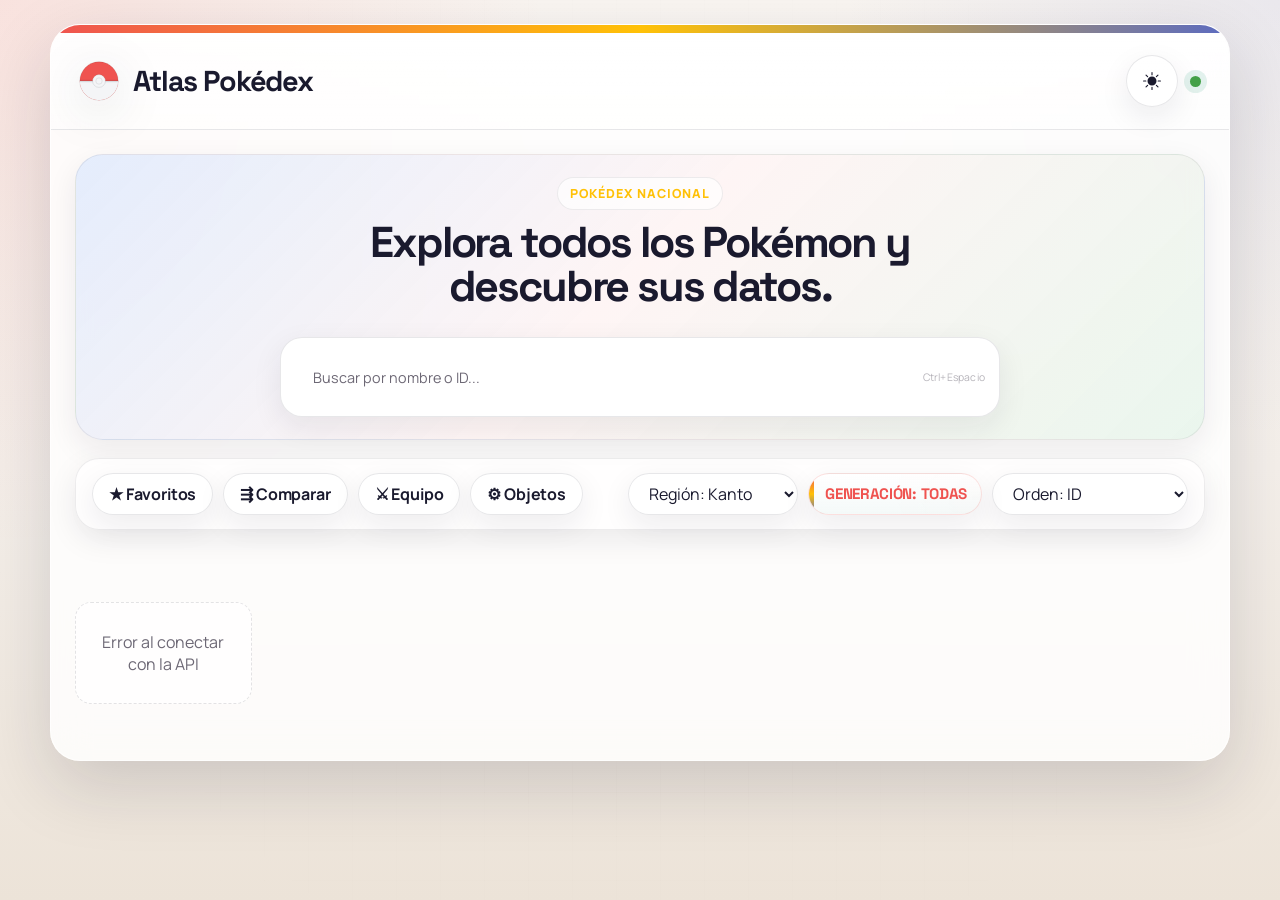
==== commit e1593687: "Finalización" ====
--- a/index.html
+++ b/index.html
@@ -10,7 +10,7 @@
 
 <body>
     <main id="ContenedorPrincipal">
-        <div id="ContenedorPokemon">
+        <div id="ContenedorPokemon" class="index-page">
             <div class="pokedex-header">
                 <div class="pokedex-logo">
                     <svg class="pokeball-icon" viewBox="0 0 100 100" width="40" height="40">
@@ -32,19 +32,24 @@
                 </div>
             </div>
             <div class="pokedex-content">
-
-                <div class="buscador-contenedor">
-                    <input type="text" id="buscador" class="buscador" placeholder="Buscar por nombre o ID...">
-                    <button id="btnClearSearch" class="btn-clear-search oculto" title="Limpiar búsqueda">
-                        <svg xmlns="http://www.w3.org/2000/svg" width="16" height="16" fill="currentColor"
-                            viewBox="0 0 16 16">
-                            <path d="M8 15A7 7 0 1 1 8 1a7 7 0 0 1 0 14m0 1A8 8 0 1 0 8 0a8 8 0 0 0 0 16" />
-                            <path
-                                d="M4.646 4.646a.5.5 0 0 1 .708 0L8 7.293l2.646-2.647a.5.5 0 0 1 .708.708L8.707 8l2.647 2.646a.5.5 0 0 1-.708.708L8 8.707l-2.646 2.647a.5.5 0 0 1-.708-.708L7.293 8 4.646 5.354a.5.5 0 0 1 0-.708" />
-                        </svg>
-                    </button>
-                    <span class="search-hint">Ctrl+Espacio</span>
-                </div>
+                <section class="page-hero page-hero-index">
+                    <div class="hero-copy">
+                        <span class="hero-eyebrow">Pokédex Nacional</span>
+                        <h2>Explora todos los Pokémon y descubre sus datos.</h2>
+                    </div>
+                    <div class="buscador-contenedor">
+                        <input type="text" id="buscador" class="buscador" placeholder="Buscar por nombre o ID...">
+                        <button id="btnClearSearch" class="btn-clear-search oculto" title="Limpiar búsqueda">
+                            <svg xmlns="http://www.w3.org/2000/svg" width="16" height="16" fill="currentColor"
+                                viewBox="0 0 16 16">
+                                <path d="M8 15A7 7 0 1 1 8 1a7 7 0 0 1 0 14m0 1A8 8 0 1 0 8 0a8 8 0 0 0 0 16" />
+                                <path
+                                    d="M4.646 4.646a.5.5 0 0 1 .708 0L8 7.293l2.646-2.647a.5.5 0 0 1 .708.708L8.707 8l2.647 2.646a.5.5 0 0 1-.708.708L8 8.707l-2.646 2.647a.5.5 0 0 1-.708-.708L7.293 8 4.646 5.354a.5.5 0 0 1 0-.708" />
+                            </svg>
+                        </button>
+                        <span class="search-hint">Ctrl+Espacio</span>
+                    </div>
+                </section>
 
                 <div class="toolbar">
                     <div class="toolbar-left">
--- a/css/style.css
+++ b/css/style.css
@@ -1148,6 +1148,17 @@
     max-width: 720px;
 }
 
+.item-page .page-hero .buscador-contenedor,
+.index-page .page-hero .buscador-contenedor {
+    grid-column: 1 / -1;
+    position: relative;
+    top: auto;
+    margin: 12px auto 0;
+    width: 100%;
+    max-width: 720px;
+    box-sizing: border-box;
+}
+
 .item-page .galeria-pokemon {
     grid-template-columns: repeat(auto-fill, minmax(120px, 1fr));
 }
@@ -1509,10 +1520,6 @@
     line-height: 1.2;
 }
 
-.page-hero + .buscador-contenedor {
-    margin-top: 0;
-}
-
 .toolbar {
     padding: 14px 16px;
     border-radius: 24px;
@@ -1541,16 +1548,33 @@
     font-size: 1rem;
 }
 
-.item-page .page-hero {
-    grid-template-columns: minmax(0, 1.2fr) minmax(240px, 0.8fr);
-}
-
-.item-page .hero-copy h2 {
-    max-width: 16ch;
-}
-
-.item-page .hero-copy p {
+.item-page .page-hero,
+.index-page .page-hero {
+    grid-template-columns: 1fr;
+    text-align: center;
+    justify-items: center;
+}
+
+.item-page .hero-copy,
+.index-page .hero-copy {
+    text-align: center;
+    justify-items: center;
+}
+
+.item-page .hero-copy h2,
+.index-page .hero-copy h2 {
+    max-width: 22ch;
+}
+
+.item-page .hero-copy p,
+.index-page .hero-copy p {
     max-width: 56ch;
+}
+
+.page-hero-index {
+    background:
+        linear-gradient(135deg, rgba(66, 133, 244, 0.14), rgba(239, 83, 80, 0.06) 48%, rgba(52, 168, 83, 0.1)),
+        rgba(255, 255, 255, 0.72);
 }
 
 @media (max-width: 900px) {
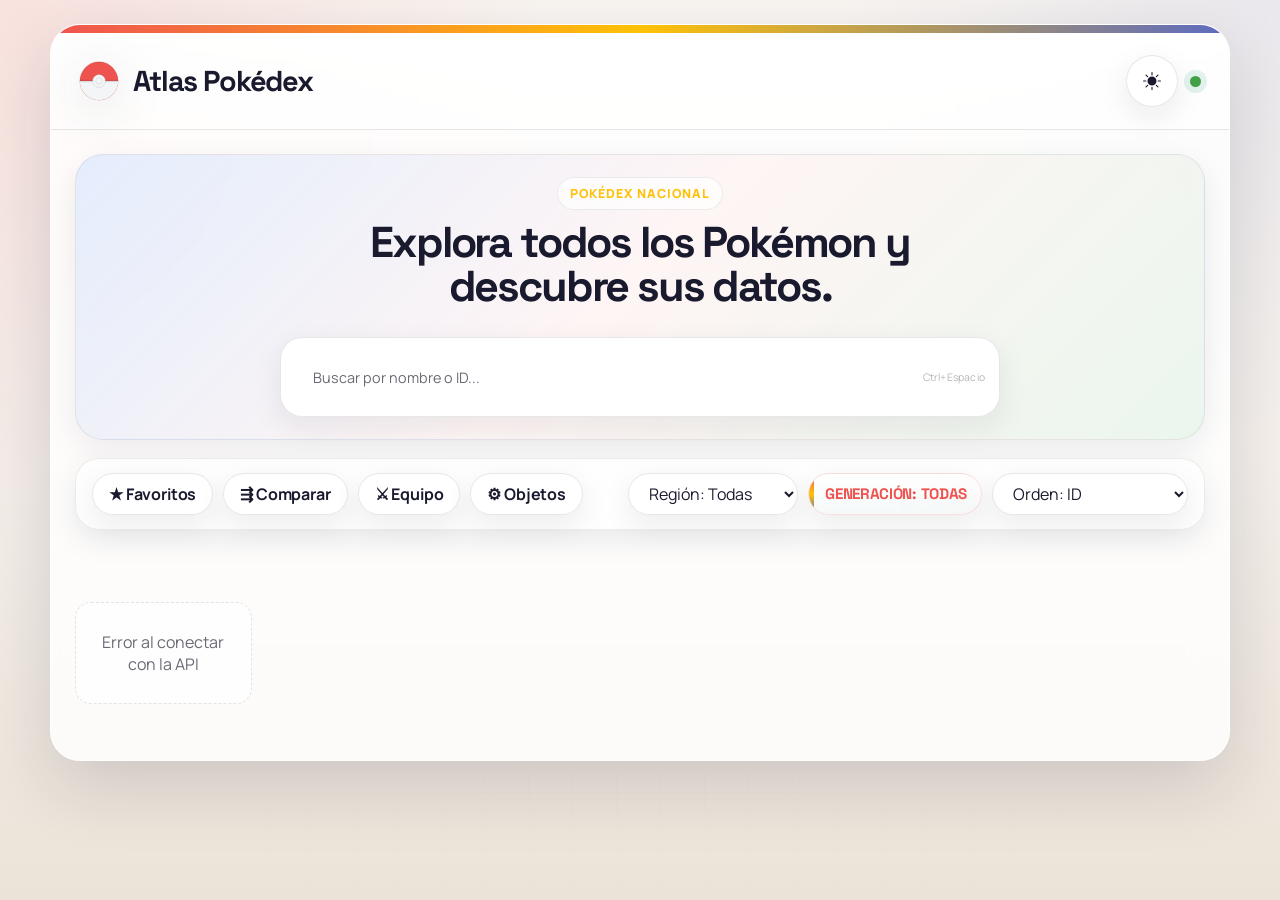
==== commit b39f66c1: "Update" ====
--- a/index.html
+++ b/index.html
@@ -62,8 +62,8 @@
                     </div>
                     <div class="toolbar-right">
                         <select id="regionSelect" class="toolbar-select">
-                            <option value="all">Región: Todas</option>
-                            <option value="kanto" selected>Región: Kanto</option>
+                            <option value="all" selected>Región: Todas</option>
+                            <option value="kanto">Región: Kanto</option>
                             <option value="johto">Región: Johto</option>
                             <option value="hoenn">Región: Hoenn</option>
                             <option value="sinnoh">Región: Sinnoh</option>
